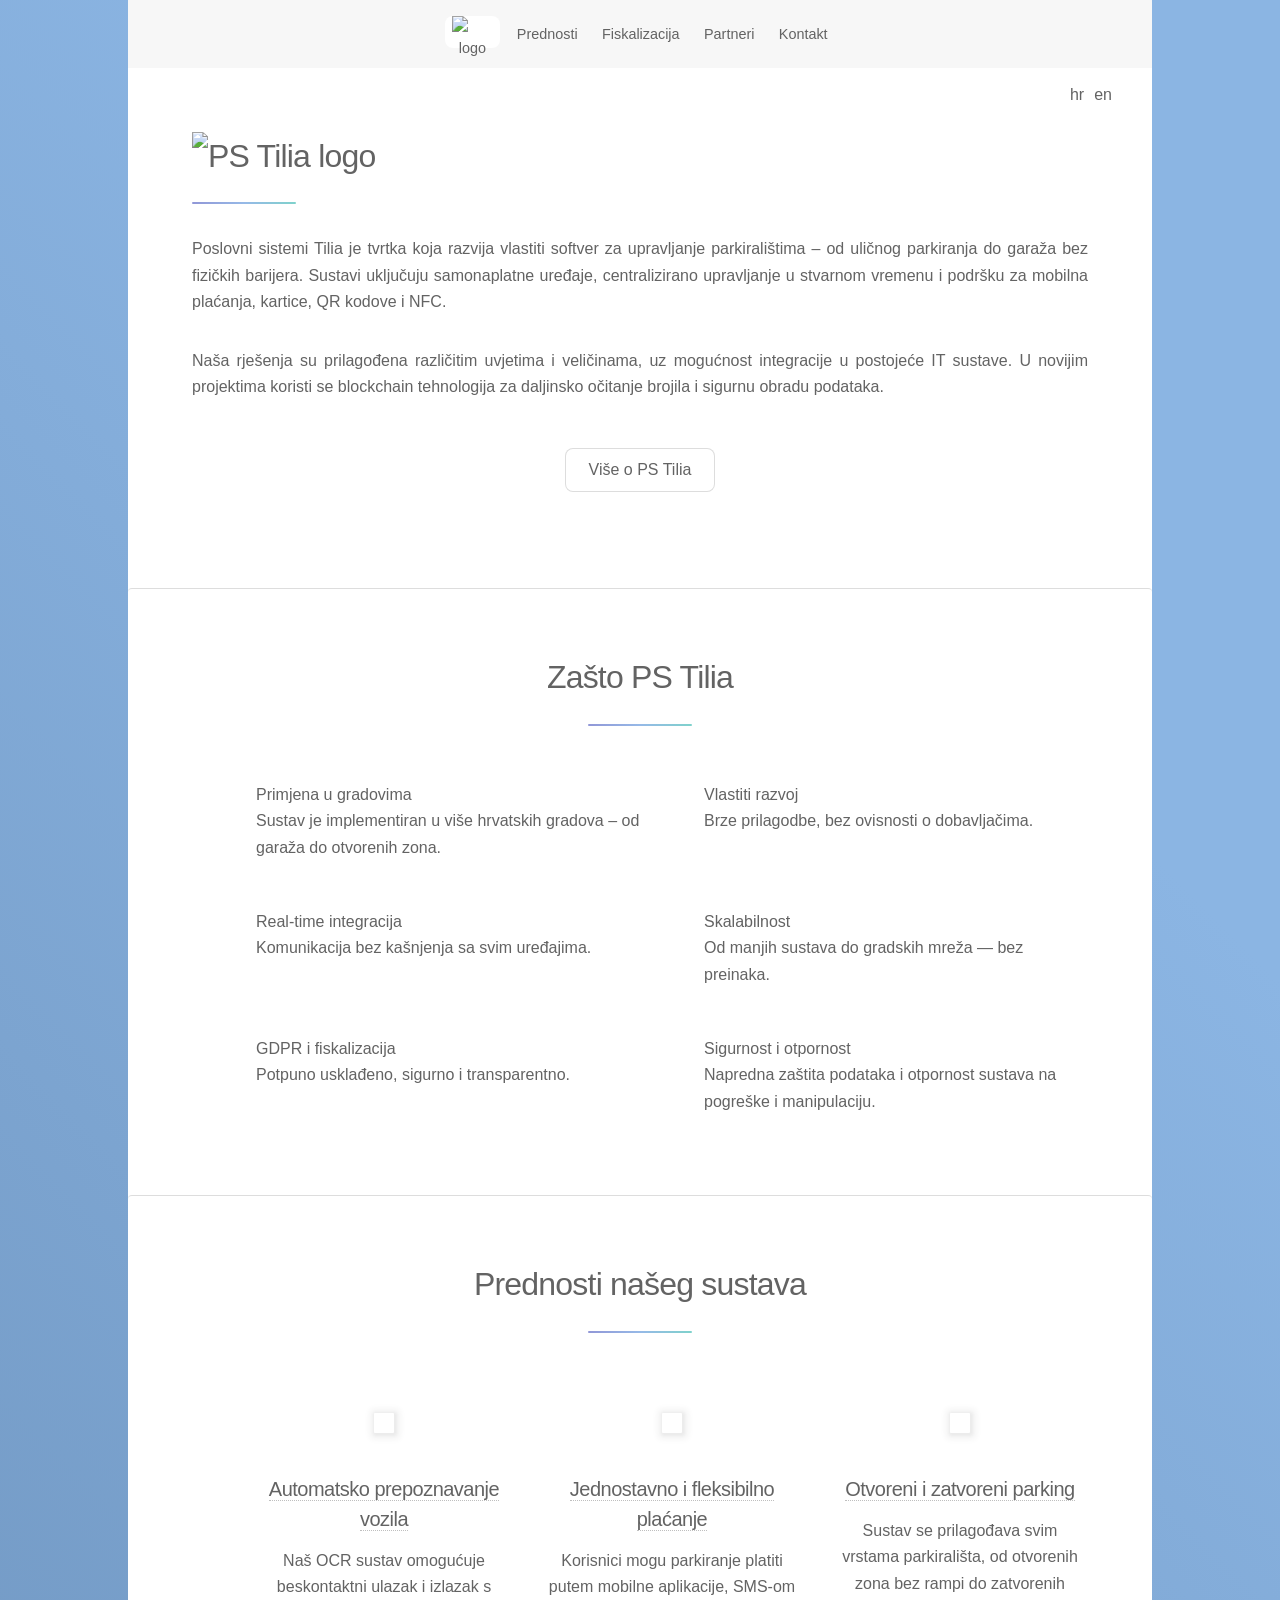
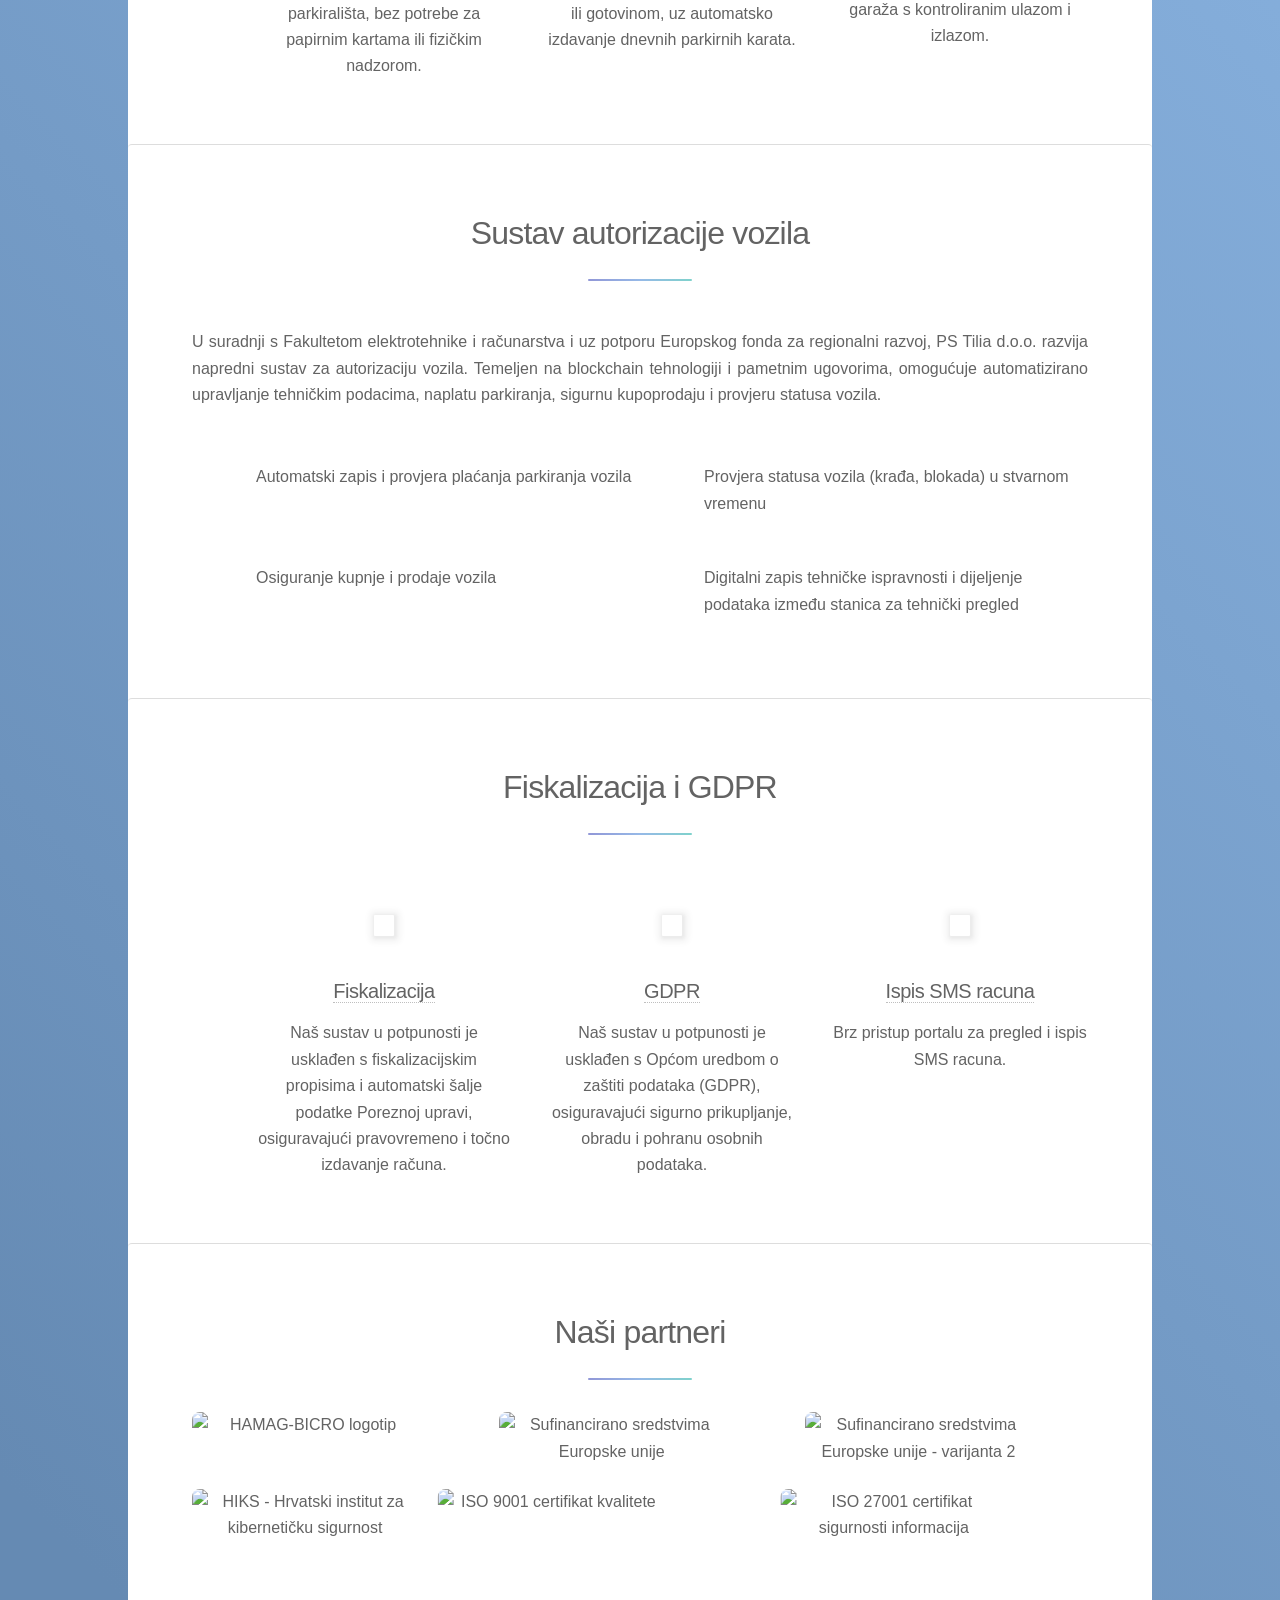
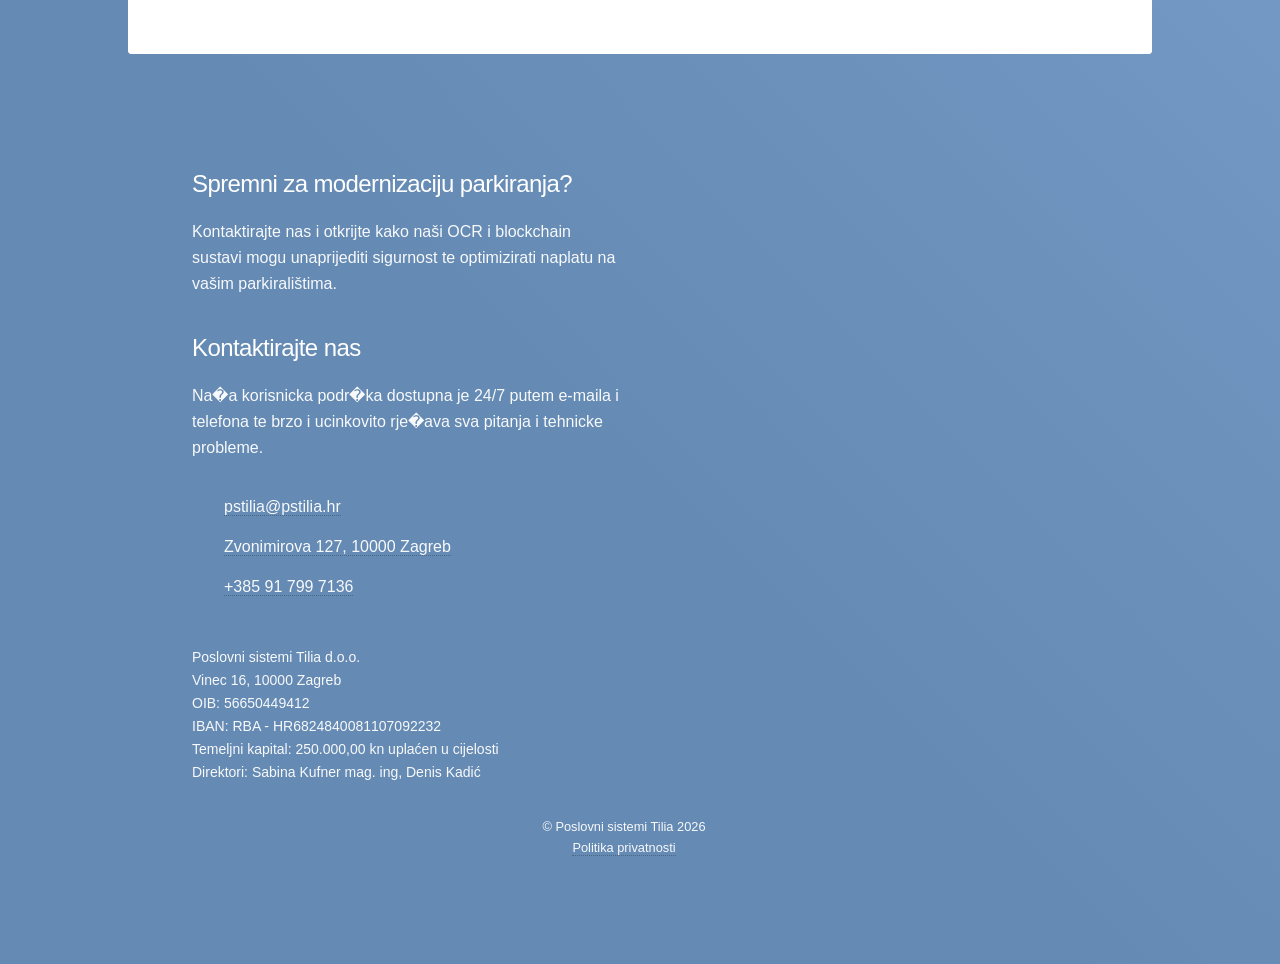
==== index.html @ 1794ab2b "ui fixes, novi iban i sms link" ====
<!DOCTYPE HTML>
<html lang="hr">

<head>
    <title>PS Tilia</title>
    <meta charset="utf-8"/>
    <meta content="width=device-width, initial-scale=1, maximum-scale=5" name="viewport"/>
    <link href="assets/css/all.min.css" rel="stylesheet"/>
    <link href="assets/css/fonts.css" rel="stylesheet"/>
    <link href="assets/css/main.css" rel="stylesheet"/>
    <noscript>
        <link href="assets/css/noscript.css" rel="stylesheet"/>
    </noscript>
    <link href="favicon-96x96.png" rel="icon" sizes="96x96" type="image/png"/>
    <link href="favicon.svg" rel="icon" type="image/svg+xml"/>
    <link href="favicon.ico" rel="shortcut icon"/>
    <link href="apple-touch-icon.png" rel="apple-touch-icon" sizes="180x180"/>
    <link href="favicon.ico" rel="icon" type="image/x-icon">
    <link href="site.webmanifest" rel="manifest"/>
    <script defer src="assets/js/i18next.min.js"></script>
    <script defer src="assets/js/script.js"></script>
    <link href="favicon-cropped.svg" rel="preload" as="image" type="image/svg+xml">
    <meta content="PS Tilia – Softver za pametno upravljanje parkiralištima" name="description">
    <meta name="keywords"
          content="PS Tilia, parkirališta, upravljanje parkiranjem, OCR, ANPR, fiskalizacija, blockchain, GDPR, pametno parkiranje, mobilna naplata, softver za parking">
</head>
<body class="is-preload">
<!-- Wrapper -->
<div id="wrapper">
    <section id="dummy">
    </section>
    <nav id="nav" class="alt">
        <ul>
            <li>
                <a class="active logo" href="#main" aria-label="Home">
                  <span >
                     <i class="fa-solid fa-home" id="homeFavicon"></i>
                    <link as="image" href="favicon-cropped.svg"
                          type="image/svg+xml" >
                   <img alt="logo" src="favicon-cropped.svg"/>
                  </span>
                </a>
            </li>
                <li><a aria-label="Prednosti" data-i18n="naviDescription1" href="#prednosti">Prednosti</a></li>
                <li><a aria-label="Fiskalizacija" data-i18n="naviDescription2" href="#fiskalizacija">Fiskalizacija</a></li>
            <!--            <li><a data-i18n="naviDescription3" href="#faQ">Podrška</a></li>-->
            <li><a aria-label="Partneri" class="hide-mobile" data-i18n="naviDescription4" href="#partneri">Partneri</a></li>
                <li><a aria-label="Kontakt" data-i18n="naviDescription5" href="#footer">Kontakt</a></li>
        </ul>
    </nav>
    <!-- Main -->
    <section class="main" id="main">
        <section id="lang-switcher">
            <a aria-label="Hrvatski" href="#" id="lang-hr">hr</a>
            <a aria-label="Engleski" href="#" id="lang-en">en</a>
        </section>
        <!-- Introduction -->
        <section class="main" id="intro">
            <div class="spotlight">
                <div class="content">
                    <header class="major">
                        <h2>
                            <img alt="PS Tilia logo" id="logoSlika" src="images/PsTiliaLogo.png"/>
                        </h2>
                    </header>
                    <p data-i18n="opisTvrtkeParagraph1" id="opisTilia">
                        Poslovni sistemi Tilia je tvrtka koja razvija vlastiti softver za upravljanje parkiralištima –
                        od uličnog parkiranja do garaža bez fizičkih barijera.
                        Sustavi uključuju samonaplatne uređaje, centralizirano upravljanje u stvarnom vremenu i podršku
                        za mobilna plaćanja, kartice, QR kodove
                        i NFC.
                    </p>
                    <p data-i18n="opisTvrtkeParagraph2" id="opisTIliaParagraph2">
                        Naša rješenja su prilagođena različitim uvjetima i veličinama, uz mogućnost integracije u
                        postojeće
                        IT sustave. U novijim projektima koristi se blockchain tehnologija za daljinsko očitanje
                        brojila i sigurnu obradu podataka.
                    </p>
                    <footer class="major">
                        <ul class="actions special">
                            <li><a class="button" data-i18n="heroCtaNasaprica" href="onama">Više o PS Tilia</a></li>
                        </ul>
                    </footer>
                </div>
            </div>
        </section>

        <section class="main special">
            <header class="major">
                <h2 data-i18n="ZastoBasPsTiliaTitle">Zašto PS Tilia</h2>
            </header>
            <ul class="feature-icons">
                <li>
                    <i class="fa-solid fa-city"></i>
                    <span>
        <b data-i18n="ZastoGradoviTitle">Primjena u gradovima</b><br>
        <small data-i18n="ZastoGradoviText">Sustav je implementiran u više hrvatskih gradova – od garaža do otvorenih zona.</small>
      </span>
                </li>
                <li>
                    <i class="fa-solid fa-screwdriver-wrench"></i>
                    <span>
        <b data-i18n="ZastoRazvojTitle">Vlastiti razvoj</b><br>
        <small data-i18n="ZastoRazvojText">Brze prilagodbe, bez ovisnosti o dobavljačima.</small>
      </span>
                </li>
                <li>
                    <i class="fa-solid fa-wifi"></i>
                    <span>
        <b data-i18n="ZastoIntegracijaTitle">Real-time integracija</b><br>
        <small data-i18n="ZastoIntegracijaText">Komunikacija bez kašnjenja sa svim uređajima.</small>
      </span>
                </li>
                <li>
                    <i class="fa-solid fa-expand-arrows-alt"></i>
                    <span>
        <b data-i18n="ZastoSkalabilnostTitle">Skalabilnost</b><br>
        <small data-i18n="ZastoSkalabilnostText">Od manjih sustava do gradskih mreža — bez preinaka.</small>
      </span>
                </li>
                <li class="clickable-link">

                    <i class="fa-solid fa-shield-halved"
                       onclick="document.getElementById('fiskalizacija').scrollIntoView({ behavior: 'smooth' });"
                       style="cursor: pointer;"></i>

                    <span>

                        <b data-i18n="ZastoGdprTitle"
                           onclick="document.getElementById('fiskalizacija').scrollIntoView({ behavior: 'smooth' });"
                           style="cursor: pointer;">GDPR i fiskalizacija</b><br>
                        <small data-i18n="ZastoGdprText">Potpuno usklađeno, sigurno i transparentno.</small>
                      </span>
                </li>
                <li>
                    <i class="fa-solid fa-lock"></i>
                    <span>
        <b data-i18n="ZastoSigurnostTitle">Sigurnost i otpornost</b><br>
        <small data-i18n="ZastoSigurnostText">Napredna zaštita podataka i otpornost sustava na pogreške i manipulaciju.</small>
      </span>
                </li>
            </ul>
        </section>


        <section class="main special" id="prednosti">
            <header class="major">
                <h2 data-i18n="PrednostiSustava">Prednosti našeg sustava</h2>
            </header>
            <ul class="features">
                <li>
                    <a class="icon fa-solid fa-car solid major style4 grid-item" aria-label="Automatsko prepoznavanje vozila"
                       href="automatsko-prepoznavanje-vozila" ></a>
                    <h3><a data-i18n="AutomatskoPrepoznavanjeVozila" href="automatsko-prepoznavanje-vozila">Automatsko
                        prepoznavanje vozila</a></h3>
                    <p data-i18n="BeskontaktniUlazakIzlazak">Naš OCR sustav omogućuje beskontaktni ulazak i izlazak s
                        parkirališta, bez potrebe za papirnim
                        kartama ili fizičkim nadzorom.</p>
                </li>
                <li>
                    <a class="icon fa-solid fa-hand-holding-dollar solid major style1 grid-item" aria-label="Jednostavno i fleksibilno placanje"
                       href="opcije-placanja"></a>
                    <h3><a data-i18n="JednostavnoIFleksibilnoPlacanjeTitle" href="opcije-placanja">Jednostavno i
                        fleksibilno plaćanje</a></h3>
                    <p data-i18n="JednostavnoIFleksibilnoPlacanjeDescription">
                        Korisnici mogu parkiranje platiti putem mobilne aplikacije, SMS-om ili gotovinom, uz automatsko
                        izdavanje dnevnih parkirnih karata.
                    </p>
                </li>
                <li>
                    <a class="icon fa-solid fa-parking solid major style3 grid-item" aria-label="Otvoreni i zatvoreni parking" href="parking-bez-rampi"></a>
                    <h3><a data-i18n="OtvoreniIZatvoreniParkingTitle" href="parking-bez-rampi">Otvoreni i zatvoreni
                        parking</a></h3>
                    <p data-i18n="OtvoreniIZatvoreniParkingDescription">Sustav se prilagođava svim vrstama parkirališta,
                        od otvorenih zona bez rampi do zatvorenih garaža s kontroliranim ulazom i izlazom.</p>
                </li>
            </ul>
        </section>

        <section class="main special" id="first">
            <header class="major">
                <h2 data-i18n="SustavautorizacijeVozila">Sustav autorizacije vozila</h2>
            </header>
            <p data-i18n="opisProjektAutorizacija" id="opisProjektAutorizacija">
                U suradnji s Fakultetom elektrotehnike i računarstva i uz potporu Europskog fonda za regionalni razvoj,
                PS Tilia d.o.o. razvija napredni sustav za autorizaciju vozila. Temeljen na blockchain tehnologiji i
                pametnim ugovorima,
                omogućuje automatizirano upravljanje tehničkim podacima, naplatu parkiranja, sigurnu kupoprodaju i
                provjeru statusa vozila.</p>
            <ul class="feature-icons">
                <li>
                    <i class="fa-solid fa-square-parking"></i>
                    <span data-i18n="AutomatskiZapisProvjeraPlacanja">
                         Automatski zapis i provjera plaćanja parkiranja vozila
                    </span>
                </li>
                <li>
                    <i class="fa-solid fa-legal"></i>
                    <span data-i18n="ProvjeraStatusaVozila">
                        Provjera statusa vozila (krađa, blokada) u stvarnom vremenu
                    </span>
                </li>
                <li>
                    <i class="fa-solid fa-handshake-angle"></i>
                    <span data-i18n="OsiguranjeKupnjeProdajeVozila">
                        Osiguranje kupnje i prodaje vozila
                    </span>
                </li>
                <li>
                    <i class="fa-solid fa-circle-nodes"></i>
                    <span data-i18n="ZapisTehnickeIspravnostiIDijeljenjePodataka">
                     Digitalni zapis tehničke ispravnosti i dijeljenje podataka između stanica za tehnički pregled
                    </span>
                </li>
            </ul>
        </section>

        <section class="main special" id="fiskalizacija">
            <header class="major">
                <h2 data-i18n="fiscalizationGDPR">Fiskalizacija i GDPR</h2>
            </header>
            <ul class="features">
                <li>
                    <a class="icon fa-solid fa-file-invoice-dollar solid major style5 grid-item" aria-label="Fiskalizacija"
                       href="fiskalizacija-parkiranja"></a>
                    <h3><a data-i18n="FiskalizacijaTitle" href="fiskalizacija-parkiranja">Fiskalizacija</a></h3>
                    <p data-i18n="FiskalizacijaDescription">Naš sustav u potpunosti je usklađen s fiskalizacijskim
                        propisima i automatski šalje podatke Poreznoj upravi, osiguravajući pravovremeno i točno
                        izdavanje računa.</p>
                </li>
                <li>
                    <a class="icon fa-solid fa-file-shield solid major style1 grid-item" aria-label="GDPR" href="GDPR"></a>
                    <h3><a data-i18n="GDPRTitle" href="GDPR">GDPR</a></h3>
                    <p data-i18n="GDPRDescription">
                        Naš sustav u potpunosti je usklađen s Općom uredbom o zaštiti podataka (GDPR), osiguravajući
                        sigurno prikupljanje, obradu i pohranu osobnih podataka.
                    </p>
                </li>
                <li>
                    <a class="icon fa-solid fa-receipt solid major style4 grid-item" aria-label="Ispis SMS racuna" href="https://parking.ipt.hr/public/smsinvoice"></a>
                    <h3><a data-i18n="SmsRacunTitle" href="https://parking.ipt.hr/public/smsinvoice">Ispis SMS racuna</a></h3>
                    <p data-i18n="SmsRacunDescription">Brz pristup portalu za pregled i ispis SMS racuna.</p>
                </li>
            </ul>
        </section>
        <section class="main special" id="partneri">
            <header class="major">
                <h2 data-i18n="NasiPartneri">Naši partneri</h2>
                 <div class="box alt">
                    <div class="row gtr-uniform">




                        <div class="col-4"><span class="image fit"><img alt="HAMAG-BICRO logotip"
                                                                        loading="lazy"
                                                                        src="images/logotipovi/HamagBicroLogo.png"/></span>
                        </div>


                        <div class="col-4"><span class="image fit"><img
                                alt="Sufinancirano sredstvima Europske unije"
                                loading="lazy"
                                src="images/logotipovi/CoFundedEU2.png"/></span>
                        </div>

                        <div class="col-4"><span class="image fit"><img
                                alt="Suﬁnancirano sredstvima Europske unije - varijanta 2"
                                loading="lazy"
                                src="images/logotipovi/CoFundedEU.png"/></span>
                        </div>

                        <div class="col-4  "><span class="image fit"><img
                                alt="HIKS - Hrvatski institut za kibernetičku sigurnost"
                                loading="lazy"
                                src="images/logotipovi/hiks.png"/></span>
                        </div>

                        <div class="col-4 offset-left"><span class="image fit"><img
                                alt="ISO 9001 certifikat kvalitete"
                                loading="lazy"
                                src="images/logotipovi/90001remade.png"/></span>
                        </div>


                        <div class="col-4  offset-left1"><span class="image fit"><img
                                alt="ISO 27001 certifikat sigurnosti informacija"
                                loading="lazy"
                                src="images/logotipovi/2701remade.png"/></span>
                        </div>
                    </div>
                </div>
            </header>
            <footer class="major">
                <ul class="actions special">
                </ul>
            </footer>
        </section>
        <footer class="major">
        </footer>
    </section>

    <!-- Footer -->
    <footer id="footer">
        <section>
            <section class="footer-cta">
                <h2 data-i18n="footerCtaTitle">Spremni za modernizaciju parkiranja?</h2>
                <p data-i18n="footerCtaText">
                    Kontaktirajte nas i otkrijte kako naši OCR i blockchain sustavi mogu unaprijediti sigurnost te
                    optimizirati naplatu na vašim parkiralištima.
                </p>
            </section>
            <h2 data-i18n="KontaktirajteNas">Kontaktirajte nas</h2>
            <p data-i18n="KorisnickaPodrskaDescription">Na�a korisnicka podr�ka dostupna je 24/7 putem e-maila i telefona te brzo i ucinkovito rje�ava sva pitanja i tehnicke probleme.</p>
            <dl class="alt">
                <dt><i class="fa-solid fa-envelope"></i></dt>
                <dd><a href="mailto:pstilia@pstilia.hr">pstilia@pstilia.hr</a></dd>
                <dt><i class="fa-solid fa-map-pin"></i></dt>
                <dd><a href="https://maps.app.goo.gl/tdBVYmCgiQyxrqq76">Zvonimirova 127, 10000 Zagreb</a></dd>
                <dt>
                <dt><i class="fa-solid fa-phone"></i></dt>
                <dd><a href="tel: +385917997136"> +385 91 799 7136</a></dd>
            </dl>
            <div class="company-info">
                <p>Poslovni sistemi Tilia d.o.o.</p>
                <p>Vinec 16, 10000 Zagreb</p>
                <p content="telephone=no"> OIB: 56650449412</p>
                <p>IBAN: RBA - HR6824840081107092232</p>
                <p>Temeljni kapital: 250.000,00 kn uplaćen u cijelosti</p>
                <p>Direktori: Sabina Kufner mag. ing, Denis Kadić </p>
            </div>
        </section>
        <p class="copyright">
            <span data-i18n="CopyrightText">© Poslovni sistemi Tilia</span>
            <script type="text/javascript">
                document.write(new Date().getFullYear());
            </script>
            <br>
            <span><a data-i18n="privacyLink" href="privatnost">Politika privatnosti</a></span>
        </p>
    </footer>
</div>
<script src="assets/js/jquery.min.js"></script>
<script src="assets/js/jquery.scrollex.min.js"></script>
<script src="assets/js/jquery.scrolly.min.js"></script>
<script src="assets/js/browser.min.js"></script>
<script src="assets/js/breakpoints.min.js"></script>
<script src="assets/js/util.js"></script>
<script src="assets/js/main.js"></script>
</body>
</html>
---- assets/css/main.css ----
html, body, div, span, applet, object,
iframe, h1, h2, h3, h4, h5, h6, p, blockquote,
pre, a, abbr, acronym, address, big, cite,
code, del, dfn, em, img, ins, kbd, q, s, samp,
small, strike, strong, sub, sup, tt, var, b,
u, i, center, dl, dt, dd, ol, ul, li, fieldset,
form, label, legend, table, caption, tbody,
tfoot, thead, tr, th, td, article, aside,
canvas, details, embed, figure, figcaption,
footer, header, hgroup, menu, nav, output, ruby,
section, summary, time, mark, audio, video {
    margin: 0;
    padding: 0;
    border: 0;
    font-size: 100%;
    font: inherit;
    vertical-align: baseline;
}


article, aside, details, figcaption, figure,
footer, header, hgroup, menu, nav, section {
    display: block;
}

body {
    line-height: 1;
}

ol, ul {
    list-style: none;
}

blockquote, q {
    quotes: none;
}

blockquote:before, blockquote:after, q:before, q:after {
    content: '';
    content: none;
}

table {
    border-collapse: collapse;
    border-spacing: 0;
}

body {
    -webkit-text-size-adjust: none;
}

mark {
    background-color: transparent;
    color: inherit;
}

input::-moz-focus-inner {
    border: 0;
    padding: 0;
}

input, select, textarea {
    -moz-appearance: none;
    -webkit-appearance: none;
    -ms-appearance: none;
    appearance: none;
}

/* Basic */

@-ms-viewport {
    width: device-width;
}

body {
    -ms-overflow-style: scrollbar;
}

@media screen and (max-width: 480px) {

    html, body {
        min-width: 320px;
    }

}

html {
    box-sizing: border-box;
}

*, *:before, *:after {
    box-sizing: inherit;
}

body {
    /*background-image: url("images/overlay.png"), -webkit-linear-gradient(45deg, #5a80c2 15%, #7fade0 85%);*/

    background-image: url("images/overlay.png"), linear-gradient(45deg,  #658AB3 20%, #8bb5e3 82%);,



}

body.is-preload *, body.is-preload *:before, body.is-preload *:after {
    -moz-animation: none !important;
    -webkit-animation: none !important;
    -ms-animation: none !important;
    animation: none !important;
    -moz-transition: none !important;
    -webkit-transition: none !important;
    -ms-transition: none !important;
    transition: none !important;
}

/* Type */

body {

    color: rgba(255, 255, 255, 0.95);
}

body, input, select, textarea {
    font-family: "Source Sans Pro", Helvetica, sans-serif;
    font-size: 17pt;
    font-weight: 300;
    line-height: 1.65;
}

@media screen and (max-width: 1680px) {

    body, input, select, textarea {
        font-size: 14pt;
    }

}

@media screen and (max-width: 1280px) {

    body, input, select, textarea {
        font-size: 12pt;
    }

}

@media screen and (max-width: 360px) {

    body, input, select, textarea {
        font-size: 11pt;
    }

}

a {
    -moz-transition: color 0.2s ease, border-bottom 0.2s ease;
    -webkit-transition: color 0.2s ease, border-bottom 0.2s ease;
    -ms-transition: color 0.2s ease, border-bottom 0.2s ease;
    transition: color 0.2s ease, border-bottom 0.2s ease;
    text-decoration: none;
    border-bottom: dotted 1px rgba(0, 0, 0, 0.25);
    color: inherit;
}

a:hover {
    border-bottom-color: transparent;
}

strong, b {
    font-weight: 400;
}

em, i {
    font-style: italic;
}

p {
    margin: 0 0 2em 0;
}

p.content {
    -moz-columns: 20em 2;
    -webkit-columns: 20em 2;
    -ms-columns: 20em 2;
    columns: 20em 2;
    -moz-column-gap: 2em;
    -webkit-column-gap: 2em;
    -ms-column-gap: 2em;
    column-gap: 2em;
    text-align: justify;
}

h1, h2, h3, h4, h5, h6 {
    font-weight: 300;
    line-height: 1.5;
    margin: 0 0 0.7em 0;
    letter-spacing: -0.025em;
}

h1 a, h2 a, h3 a, h4 a, h5 a, h6 a {
    color: inherit;
    text-decoration: none;
}

h1 {
    font-size: 2.5em;
    line-height: 1.2;
}

h2 {
    font-size: 1.5em;
}

h3 {
    font-size: 1.25em;
}

h4 {
    font-size: 1.1em;
}

h5 {
    font-size: 0.9em;
}

h6 {
    font-size: 0.7em;
}

@media screen and (max-width: 736px) {

    h1 {
        font-size: 2em;
    }

}

sub {
    font-size: 0.8em;
    position: relative;
    top: 0.5em;
}

sup {
    font-size: 0.8em;
    position: relative;
    top: -0.5em;
}

blockquote {
    border-left: solid 4px;
    font-style: italic;
    margin: 0 0 2em 0;
    padding: 0.5em 0 0.5em 2em;
}

code {
    border-radius: 8px;
    border: solid 1px;
    font-family: "Courier New", monospace;
    font-size: 0.9em;
    margin: 0 0.25em;
    padding: 0.25em 0.65em;
}

pre {
    -webkit-overflow-scrolling: touch;
    font-family: "Courier New", monospace;
    font-size: 0.9em;
    margin: 0 0 2em 0;
}

pre code {
    display: block;
    line-height: 1.75;
    padding: 1em 1.5em;
    overflow-x: auto;
}

hr {
    border: 0;
    border-bottom: solid 1px;
    margin: 2em 0;
}

hr.major {
    margin: 3em 0;
}

.align-left {
    text-align: left;
}

.align-center {
    text-align: center;
}

.align-right {
    text-align: right;
}

input, select, textarea {
    color: #ffffff;
}

a:hover {
    color: #ffffff;
}

strong, b {
    color: #ffffff;
}

h1, h2, h3, h4, h5, h6 {
    color: #ffffff;
}

blockquote {
    border-left-color: rgba(255, 255, 255, 0.35);
}

code {
    background: rgba(255, 255, 255, 0.075);
    border-color: rgba(255, 255, 255, 0.35);
}

hr {
    border-bottom-color: rgba(255, 255, 255, 0.35);
}

/* Row */

.row {
    display: flex;
    flex-wrap: wrap;
    box-sizing: border-box;
    align-items: stretch;
}

.row > * {
    box-sizing: border-box;
}

.row.gtr-uniform > * > :last-child {
    margin-bottom: 0;
}

.row.aln-left {
    justify-content: flex-start;
}

.row.aln-center {
    justify-content: center;
}

.row.aln-right {
    justify-content: flex-end;
}

.row.aln-top {
    align-items: flex-start;
}

.row.aln-middle {
    align-items: center;
}

.row.aln-bottom {
    align-items: flex-end;
}

.row > .imp {
    order: -1;
}

.row > .col-1 {
    width: 8.33333%;
}

.row > .off-1 {
    margin-left: 8.33333%;
}

.row > .col-2 {
    width: 16.66667%;
}

.row > .off-2 {
    margin-left: 16.66667%;
}

.row > .col-3 {
    width: 25%;
}

.row > .off-3 {
    margin-left: 25%;
}

.row > .col-4 {
    width: 33.33333%;
}

.row > .off-4 {
    margin-left: 33.33333%;
}

.row > .col-5 {
    width: 41.66667%;
}

.row > .off-5 {
    margin-left: 41.66667%;
}

.row > .col-6 {
    width: 50%;
}

.row > .off-6 {
    margin-left: 50%;
}

.row > .col-7 {
    width: 58.33333%;
}

.row > .off-7 {
    margin-left: 58.33333%;
}

.row > .col-8 {
    width: 66.66667%;
}

.row > .off-8 {
    margin-left: 66.66667%;
}

.row > .col-9 {
    width: 75%;
}

.row > .off-9 {
    margin-left: 75%;
}

.row > .col-10 {
    width: 83.33333%;
}

.row > .off-10 {
    margin-left: 83.33333%;
}

.row > .col-11 {
    width: 91.66667%;
}

.row > .off-11 {
    margin-left: 91.66667%;
}

.row > .col-12 {
    width: 100%;
}

.row > .off-12 {
    margin-left: 100%;
}

.row.gtr-0 {
    margin-top: 0;
    margin-left: 0em;
}

.row.gtr-0 > * {
    padding: 0 0 0 0em;
}

.row.gtr-0.gtr-uniform {
    margin-top: 0em;
}

.row.gtr-0.gtr-uniform > * {
    padding-top: 0em;
}

.row.gtr-25 {
    margin-top: 0;
    margin-left: -0.375em;
}

.row.gtr-25 > * {
    padding: 0 0 0 0.375em;
}

.row.gtr-25.gtr-uniform {
    margin-top: -0.375em;
}

.row.gtr-25.gtr-uniform > * {
    padding-top: 0.375em;
}

.row.gtr-50 {
    margin-top: 0;
    margin-left: -0.75em;
}

.row.gtr-50 > * {
    padding: 0 0 0 0.75em;
}

.row.gtr-50.gtr-uniform {
    margin-top: -0.75em;
}

.row.gtr-50.gtr-uniform > * {
    padding-top: 0.75em;
}

.row {
    margin-top: 0;
    margin-left: -1.5em;
}

.row > * {
    padding: 0 0 0 1.5em;
}

.row.gtr-uniform {
    margin-top: -1.5em;
}

.row.gtr-uniform > * {
    padding-top: 1.5em;
}

.row.gtr-150 {
    margin-top: 0;
    margin-left: -2.25em;
}

.row.gtr-150 > * {
    padding: 0 0 0 2.25em;
}

.row.gtr-150.gtr-uniform {
    margin-top: -2.25em;
}

.row.gtr-150.gtr-uniform > * {
    padding-top: 2.25em;
}

.row.gtr-200 {
    margin-top: 0;
    margin-left: -3em;
}

.row.gtr-200 > * {
    padding: 0 0 0 3em;
}

.row.gtr-200.gtr-uniform {
    margin-top: -3em;
}

.row.gtr-200.gtr-uniform > * {
    padding-top: 3em;
}

@media screen and (max-width: 1680px) {

    .row {
        display: flex;
        flex-wrap: wrap;
        box-sizing: border-box;
        align-items: stretch;
    }

    .row > * {
        box-sizing: border-box;
    }

    .row.gtr-uniform > * > :last-child {
        margin-bottom: 0;
    }

    .row.aln-left {
        justify-content: flex-start;
    }

    .row.aln-center {
        justify-content: center;
    }

    .row.aln-right {
        justify-content: flex-end;
    }

    .row.aln-top {
        align-items: flex-start;
    }

    .row.aln-middle {
        align-items: center;
    }

    .row.aln-bottom {
        align-items: flex-end;
    }

    .row > .imp-xlarge {
        order: -1;
    }

    .row > .col-1-xlarge {
        width: 8.33333%;
    }

    .row > .off-1-xlarge {
        margin-left: 8.33333%;
    }

    .row > .col-2-xlarge {
        width: 16.66667%;
    }

    .row > .off-2-xlarge {
        margin-left: 16.66667%;
    }

    .row > .col-3-xlarge {
        width: 25%;
    }

    .row > .off-3-xlarge {
        margin-left: 25%;
    }

    .row > .col-4-xlarge {
        width: 33.33333%;
    }

    .row > .off-4-xlarge {
        margin-left: 33.33333%;
    }

    .row > .col-5-xlarge {
        width: 41.66667%;
    }

    .row > .off-5-xlarge {
        margin-left: 41.66667%;
    }

    .row > .col-6-xlarge {
        width: 50%;
    }

    .row > .off-6-xlarge {
        margin-left: 50%;
    }

    .row > .col-7-xlarge {
        width: 58.33333%;
    }

    .row > .off-7-xlarge {
        margin-left: 58.33333%;
    }

    .row > .col-8-xlarge {
        width: 66.66667%;
    }

    .row > .off-8-xlarge {
        margin-left: 66.66667%;
    }

    .row > .col-9-xlarge {
        width: 75%;
    }

    .row > .off-9-xlarge {
        margin-left: 75%;
    }

    .row > .col-10-xlarge {
        width: 83.33333%;
    }

    .row > .off-10-xlarge {
        margin-left: 83.33333%;
    }

    .row > .col-11-xlarge {
        width: 91.66667%;
    }

    .row > .off-11-xlarge {
        margin-left: 91.66667%;
    }

    .row > .col-12-xlarge {
        width: 100%;
    }

    .row > .off-12-xlarge {
        margin-left: 100%;
    }

    .row.gtr-0 {
        margin-top: 0;
        margin-left: 0em;
    }

    .row.gtr-0 > * {
        padding: 0 0 0 0em;
    }

    .row.gtr-0.gtr-uniform {
        margin-top: 0em;
    }

    .row.gtr-0.gtr-uniform > * {
        padding-top: 0em;
    }

    .row.gtr-25 {
        margin-top: 0;
        margin-left: -0.375em;
    }

    .row.gtr-25 > * {
        padding: 0 0 0 0.375em;
    }

    .row.gtr-25.gtr-uniform {
        margin-top: -0.375em;
    }

    .row.gtr-25.gtr-uniform > * {
        padding-top: 0.375em;
    }

    .row.gtr-50 {
        margin-top: 0;
        margin-left: -0.75em;
    }

    .row.gtr-50 > * {
        padding: 0 0 0 0.75em;
    }

    .row.gtr-50.gtr-uniform {
        margin-top: -0.75em;
    }

    .row.gtr-50.gtr-uniform > * {
        padding-top: 0.75em;
    }

    .row {
        margin-top: 0;
        margin-left: -1.5em;
    }

    .row > * {
        padding: 0 0 0 1.5em;
    }

    .row.gtr-uniform {
        margin-top: -1.5em;
    }

    .row.gtr-uniform > * {
        padding-top: 1.5em;
    }

    .row.gtr-150 {
        margin-top: 0;
        margin-left: -2.25em;
    }

    .row.gtr-150 > * {
        padding: 0 0 0 2.25em;
    }

    .row.gtr-150.gtr-uniform {
        margin-top: -2.25em;
    }

    .row.gtr-150.gtr-uniform > * {
        padding-top: 2.25em;
    }

    .row.gtr-200 {
        margin-top: 0;
        margin-left: -3em;
    }

    .row.gtr-200 > * {
        padding: 0 0 0 3em;
    }

    .row.gtr-200.gtr-uniform {
        margin-top: -3em;
    }

    .row.gtr-200.gtr-uniform > * {
        padding-top: 3em;
    }

}

@media screen and (max-width: 1280px) {

    .row {
        display: flex;
        flex-wrap: wrap;
        box-sizing: border-box;
        align-items: stretch;
    }

    .row > * {
        box-sizing: border-box;
    }

    .row.gtr-uniform > * > :last-child {
        margin-bottom: 0;
    }

    .row.aln-left {
        justify-content: flex-start;
    }

    .row.aln-center {
        justify-content: center;
    }

    .row.aln-right {
        justify-content: flex-end;
    }

    .row.aln-top {
        align-items: flex-start;
    }

    .row.aln-middle {
        align-items: center;
    }

    .row.aln-bottom {
        align-items: flex-end;
    }

    .row > .imp-large {
        order: -1;
    }

    .row > .col-1-large {
        width: 8.33333%;
    }

    .row > .off-1-large {
        margin-left: 8.33333%;
    }

    .row > .col-2-large {
        width: 16.66667%;
    }

    .row > .off-2-large {
        margin-left: 16.66667%;
    }

    .row > .col-3-large {
        width: 25%;
    }

    .row > .off-3-large {
        margin-left: 25%;
    }

    .row > .col-4-large {
        width: 33.33333%;
    }

    .row > .off-4-large {
        margin-left: 33.33333%;
    }

    .row > .col-5-large {
        width: 41.66667%;
    }

    .row > .off-5-large {
        margin-left: 41.66667%;
    }

    .row > .col-6-large {
        width: 50%;
    }

    .row > .off-6-large {
        margin-left: 50%;
    }

    .row > .col-7-large {
        width: 58.33333%;
    }

    .row > .off-7-large {
        margin-left: 58.33333%;
    }

    .row > .col-8-large {
        width: 66.66667%;
    }

    .row > .off-8-large {
        margin-left: 66.66667%;
    }

    .row > .col-9-large {
        width: 75%;
    }

    .row > .off-9-large {
        margin-left: 75%;
    }

    .row > .col-10-large {
        width: 83.33333%;
    }

    .row > .off-10-large {
        margin-left: 83.33333%;
    }

    .row > .col-11-large {
        width: 91.66667%;
    }

    .row > .off-11-large {
        margin-left: 91.66667%;
    }

    .row > .col-12-large {
        width: 100%;
    }

    .row > .off-12-large {
        margin-left: 100%;
    }

    .row.gtr-0 {
        margin-top: 0;
        margin-left: 0em;
    }

    .row.gtr-0 > * {
        padding: 0 0 0 0em;
    }

    .row.gtr-0.gtr-uniform {
        margin-top: 0em;
    }

    .row.gtr-0.gtr-uniform > * {
        padding-top: 0em;
    }

    .row.gtr-25 {
        margin-top: 0;
        margin-left: -0.375em;
    }

    .row.gtr-25 > * {
        padding: 0 0 0 0.375em;
    }

    .row.gtr-25.gtr-uniform {
        margin-top: -0.375em;
    }

    .row.gtr-25.gtr-uniform > * {
        padding-top: 0.375em;
    }

    .row.gtr-50 {
        margin-top: 0;
        margin-left: -0.75em;
    }

    .row.gtr-50 > * {
        padding: 0 0 0 0.75em;
    }

    .row.gtr-50.gtr-uniform {
        margin-top: -0.75em;
    }

    .row.gtr-50.gtr-uniform > * {
        padding-top: 0.75em;
    }

    .row {
        margin-top: 0;
        margin-left: -1.5em;
    }

    .row > * {
        padding: 0 0 0 1.5em;
    }

    .row.gtr-uniform {
        margin-top: -1.5em;
    }

    .row.gtr-uniform > * {
        padding-top: 1.5em;
    }

    .row.gtr-150 {
        margin-top: 0;
        margin-left: -2.25em;
    }

    .row.gtr-150 > * {
        padding: 0 0 0 2.25em;
    }

    .row.gtr-150.gtr-uniform {
        margin-top: -2.25em;
    }

    .row.gtr-150.gtr-uniform > * {
        padding-top: 2.25em;
    }

    .row.gtr-200 {
        margin-top: 0;
        margin-left: -3em;
    }

    .row.gtr-200 > * {
        padding: 0 0 0 3em;
    }

    .row.gtr-200.gtr-uniform {
        margin-top: -3em;
    }

    .row.gtr-200.gtr-uniform > * {
        padding-top: 3em;
    }

}

@media screen and (max-width: 980px) {

    .row {
        display: flex;
        flex-wrap: wrap;
        box-sizing: border-box;
        align-items: stretch;
    }

    .row > * {
        box-sizing: border-box;
    }

    .row.gtr-uniform > * > :last-child {
        margin-bottom: 0;
    }

    .row.aln-left {
        justify-content: flex-start;
    }

    .row.aln-center {
        justify-content: center;
    }

    .row.aln-right {
        justify-content: flex-end;
    }

    .row.aln-top {
        align-items: flex-start;
    }

    .row.aln-middle {
        align-items: center;
    }

    .row.aln-bottom {
        align-items: flex-end;
    }

    .row > .imp-medium {
        order: -1;
    }

    .row > .col-1-medium {
        width: 8.33333%;
    }

    .row > .off-1-medium {
        margin-left: 8.33333%;
    }

    .row > .col-2-medium {
        width: 16.66667%;
    }

    .row > .off-2-medium {
        margin-left: 16.66667%;
    }

    .row > .col-3-medium {
        width: 25%;
    }

    .row > .off-3-medium {
        margin-left: 25%;
    }

    .row > .col-4-medium {
        width: 33.33333%;
    }

    .row > .off-4-medium {
        margin-left: 33.33333%;
    }

    .row > .col-5-medium {
        width: 41.66667%;
    }

    .row > .off-5-medium {
        margin-left: 41.66667%;
    }

    .row > .col-6-medium {
        width: 50%;
    }

    .row > .off-6-medium {
        margin-left: 50%;
    }

    .row > .col-7-medium {
        width: 58.33333%;
    }

    .row > .off-7-medium {
        margin-left: 58.33333%;
    }

    .row > .col-8-medium {
        width: 66.66667%;
    }

    .row > .off-8-medium {
        margin-left: 66.66667%;
    }

    .row > .col-9-medium {
        width: 75%;
    }

    .row > .off-9-medium {
        margin-left: 75%;
    }

    .row > .col-10-medium {
        width: 83.33333%;
    }

    .row > .off-10-medium {
        margin-left: 83.33333%;
    }

    .row > .col-11-medium {
        width: 91.66667%;
    }

    .row > .off-11-medium {
        margin-left: 91.66667%;
    }

    .row > .col-12-medium {
        width: 100%;
    }

    .row > .off-12-medium {
        margin-left: 100%;
    }

    .row.gtr-0 {
        margin-top: 0;
        margin-left: 0em;
    }

    .row.gtr-0 > * {
        padding: 0 0 0 0em;
    }

    .row.gtr-0.gtr-uniform {
        margin-top: 0em;
    }

    .row.gtr-0.gtr-uniform > * {
        padding-top: 0em;
    }

    .row.gtr-25 {
        margin-top: 0;
        margin-left: -0.375em;
    }

    .row.gtr-25 > * {
        padding: 0 0 0 0.375em;
    }

    .row.gtr-25.gtr-uniform {
        margin-top: -0.375em;
    }

    .row.gtr-25.gtr-uniform > * {
        padding-top: 0.375em;
    }

    .row.gtr-50 {
        margin-top: 0;
        margin-left: -0.75em;
    }

    .row.gtr-50 > * {
        padding: 0 0 0 0.75em;
    }

    .row.gtr-50.gtr-uniform {
        margin-top: -0.75em;
    }

    .row.gtr-50.gtr-uniform > * {
        padding-top: 0.75em;
    }

    .row {
        margin-top: 0;
        margin-left: -1.5em;
    }

    .row > * {
        padding: 0 0 0 1.5em;
    }

    .row.gtr-uniform {
        margin-top: -1.5em;
    }

    .row.gtr-uniform > * {
        padding-top: 1.5em;
    }

    .row.gtr-150 {
        margin-top: 0;
        margin-left: -2.25em;
    }

    .row.gtr-150 > * {
        padding: 0 0 0 2.25em;
    }

    .row.gtr-150.gtr-uniform {
        margin-top: -2.25em;
    }

    .row.gtr-150.gtr-uniform > * {
        padding-top: 2.25em;
    }

    .row.gtr-200 {
        margin-top: 0;
        margin-left: -3em;
    }

    .row.gtr-200 > * {
        padding: 0 0 0 3em;
    }

    .row.gtr-200.gtr-uniform {
        margin-top: -3em;
    }

    .row.gtr-200.gtr-uniform > * {
        padding-top: 3em;
    }

}

@media screen and (max-width: 736px) {

    .row {
        display: flex;
        flex-wrap: wrap;
        box-sizing: border-box;
        align-items: stretch;
    }

    .row > * {
        box-sizing: border-box;
    }

    .row.gtr-uniform > * > :last-child {
        margin-bottom: 0;
    }

    .row.aln-left {
        justify-content: flex-start;
    }

    .row.aln-center {
        justify-content: center;
    }

    .row.aln-right {
        justify-content: flex-end;
    }

    .row.aln-top {
        align-items: flex-start;
    }

    .row.aln-middle {
        align-items: center;
    }

    .row.aln-bottom {
        align-items: flex-end;
    }

    .row > .imp-small {
        order: -1;
    }

    .row > .col-1-small {
        width: 8.33333%;
    }

    .row > .off-1-small {
        margin-left: 8.33333%;
    }

    .row > .col-2-small {
        width: 16.66667%;
    }

    .row > .off-2-small {
        margin-left: 16.66667%;
    }

    .row > .col-3-small {
        width: 25%;
    }

    .row > .off-3-small {
        margin-left: 25%;
    }

    .row > .col-4-small {
        width: 33.33333%;
    }

    .row > .off-4-small {
        margin-left: 33.33333%;
    }

    .row > .col-5-small {
        width: 41.66667%;
    }

    .row > .off-5-small {
        margin-left: 41.66667%;
    }

    .row > .col-6-small {
        width: 50%;
    }

    .row > .off-6-small {
        margin-left: 50%;
    }

    .row > .col-7-small {
        width: 58.33333%;
    }

    .row > .off-7-small {
        margin-left: 58.33333%;
    }

    .row > .col-8-small {
        width: 66.66667%;
    }

    .row > .off-8-small {
        margin-left: 66.66667%;
    }

    .row > .col-9-small {
        width: 75%;
    }

    .row > .off-9-small {
        margin-left: 75%;
    }

    .row > .col-10-small {
        width: 83.33333%;
    }

    .row > .off-10-small {
        margin-left: 83.33333%;
    }

    .row > .col-11-small {
        width: 91.66667%;
    }

    .row > .off-11-small {
        margin-left: 91.66667%;
    }

    .row > .col-12-small {
        width: 100%;
    }

    .row > .off-12-small {
        margin-left: 100%;
    }

    .row.gtr-0 {
        margin-top: 0;
        margin-left: 0em;
    }

    .row.gtr-0 > * {
        padding: 0 0 0 0em;
    }

    .row.gtr-0.gtr-uniform {
        margin-top: 0em;
    }

    .row.gtr-0.gtr-uniform > * {
        padding-top: 0em;
    }

    .row.gtr-25 {
        margin-top: 0;
        margin-left: -0.25em;
    }

    .row.gtr-25 > * {
        padding: 0 0 0 0.25em;
    }

    .row.gtr-25.gtr-uniform {
        margin-top: -0.25em;
    }

    .row.gtr-25.gtr-uniform > * {
        padding-top: 0.25em;
    }

    .row.gtr-50 {
        margin-top: 0;
        margin-left: -0.5em;
    }

    .row.gtr-50 > * {
        padding: 0 0 0 0.5em;
    }

    .row.gtr-50.gtr-uniform {
        margin-top: -0.5em;
    }

    .row.gtr-50.gtr-uniform > * {
        padding-top: 0.5em;
    }

    .row {
        margin-top: 0;
        margin-left: -1em;
    }

    .row > * {
        padding: 0 0 0 1em;
    }

    .row.gtr-uniform {
        margin-top: -1em;
    }

    .row.gtr-uniform > * {
        padding-top: 1em;
    }

    .row.gtr-150 {
        margin-top: 0;
        margin-left: -1.5em;
    }

    .row.gtr-150 > * {
        padding: 0 0 0 1.5em;
    }

    .row.gtr-150.gtr-uniform {
        margin-top: -1.5em;
    }

    .row.gtr-150.gtr-uniform > * {
        padding-top: 1.5em;
    }

    .row.gtr-200 {
        margin-top: 0;
        margin-left: -2em;
    }

    .row.gtr-200 > * {
        padding: 0 0 0 2em;
    }

    .row.gtr-200.gtr-uniform {
        margin-top: -2em;
    }

    .row.gtr-200.gtr-uniform > * {
        padding-top: 2em;
    }

}

@media screen and (max-width: 480px) {

    .row {
        display: flex;
        flex-wrap: wrap;
        box-sizing: border-box;
        align-items: stretch;
    }

    .row > * {
        box-sizing: border-box;
    }

    .row.gtr-uniform > * > :last-child {
        margin-bottom: 0;
    }

    .row.aln-left {
        justify-content: flex-start;
    }

    .row.aln-center {
        justify-content: center;
    }

    .row.aln-right {
        justify-content: flex-end;
    }

    .row.aln-top {
        align-items: flex-start;
    }

    .row.aln-middle {
        align-items: center;
    }

    .row.aln-bottom {
        align-items: flex-end;
    }

    .row > .imp-xsmall {
        order: -1;
    }

    .row > .col-1-xsmall {
        width: 8.33333%;
    }

    .row > .off-1-xsmall {
        margin-left: 8.33333%;
    }

    .row > .col-2-xsmall {
        width: 16.66667%;
    }

    .row > .off-2-xsmall {
        margin-left: 16.66667%;
    }

    .row > .col-3-xsmall {
        width: 25%;
    }

    .row > .off-3-xsmall {
        margin-left: 25%;
    }

    .row > .col-4-xsmall {
        width: 33.33333%;
    }

    .row > .off-4-xsmall {
        margin-left: 33.33333%;
    }

    .row > .col-5-xsmall {
        width: 41.66667%;
    }

    .row > .off-5-xsmall {
        margin-left: 41.66667%;
    }

    .row > .col-6-xsmall {
        width: 50%;
    }

    .row > .off-6-xsmall {
        margin-left: 50%;
    }

    .row > .col-7-xsmall {
        width: 58.33333%;
    }

    .row > .off-7-xsmall {
        margin-left: 58.33333%;
    }

    .row > .col-8-xsmall {
        width: 66.66667%;
    }

    .row > .off-8-xsmall {
        margin-left: 66.66667%;
    }

    .row > .col-9-xsmall {
        width: 75%;
    }

    .row > .off-9-xsmall {
        margin-left: 75%;
    }

    .row > .col-10-xsmall {
        width: 83.33333%;
    }

    .row > .off-10-xsmall {
        margin-left: 83.33333%;
    }

    .row > .col-11-xsmall {
        width: 91.66667%;
    }

    .row > .off-11-xsmall {
        margin-left: 91.66667%;
    }

    .row > .col-12-xsmall {
        width: 100%;
    }

    .row > .off-12-xsmall {
        margin-left: 100%;
    }

    .row.gtr-0 {
        margin-top: 0;
        margin-left: 0em;
    }

    .row.gtr-0 > * {
        padding: 0 0 0 0em;
    }

    .row.gtr-0.gtr-uniform {
        margin-top: 0em;
    }

    .row.gtr-0.gtr-uniform > * {
        padding-top: 0em;
    }

    .row.gtr-25 {
        margin-top: 0;
        margin-left: -0.3125em;
    }

    .row.gtr-25 > * {
        padding: 0 0 0 0.3125em;
    }

    .row.gtr-25.gtr-uniform {
        margin-top: -0.3125em;
    }

    .row.gtr-25.gtr-uniform > * {
        padding-top: 0.3125em;
    }

    .row.gtr-50 {
        margin-top: 0;
        margin-left: -0.625em;
    }

    .row.gtr-50 > * {
        padding: 0 0 0 0.625em;
    }

    .row.gtr-50.gtr-uniform {
        margin-top: -0.625em;
    }

    .row.gtr-50.gtr-uniform > * {
        padding-top: 0.625em;
    }

    .row {
        margin-top: 0;
        margin-left: -1.25em;
    }

    .row > * {
        padding: 0 0 0 1.25em;
    }

    .row.gtr-uniform {
        margin-top: -1.25em;
    }

    .row.gtr-uniform > * {
        padding-top: 1.25em;
    }

    .row.gtr-150 {
        margin-top: 0;
        margin-left: -1.875em;
    }

    .row.gtr-150 > * {
        padding: 0 0 0 1.875em;
    }

    .row.gtr-150.gtr-uniform {
        margin-top: -1.875em;
    }

    .row.gtr-150.gtr-uniform > * {
        padding-top: 1.875em;
    }

    .row.gtr-200 {
        margin-top: 0;
        margin-left: -2.5em;
    }

    .row.gtr-200 > * {
        padding: 0 0 0 2.5em;
    }

    .row.gtr-200.gtr-uniform {
        margin-top: -2.5em;
    }

    .row.gtr-200.gtr-uniform > * {
        padding-top: 2.5em;
    }

}

/* Box */

.box {
    border-radius: 8px;
    border: solid;
    margin-bottom: 2em;
    padding: 1.5em;
}

.box > :last-child,
.box > :last-child > :last-child,
.box > :last-child > :last-child > :last-child {
    margin-bottom: 0;
}

.box.alt {
    border: 0;
    border-radius: 0;
    padding: 0;
}

.box {
    border-color: rgba(255, 255, 255, 0.35);
}

/* Button */

input[type="submit"],
input[type="reset"],
input[type="button"],
button,
.button {
    -moz-appearance: none;
    -webkit-appearance: none;
    -ms-appearance: none;
    appearance: none;
    -moz-transition: background-color 0.2s ease-in-out, color 0.2s ease-in-out;
    -webkit-transition: background-color 0.2s ease-in-out, color 0.2s ease-in-out;
    -ms-transition: background-color 0.2s ease-in-out, color 0.2s ease-in-out;
    transition: background-color 0.2s ease-in-out, color 0.2s ease-in-out;
    border-radius: 8px;
    border: 0;
    cursor: pointer;
    display: inline-block;
    font-weight: 300;
    height: 2.75em;
    line-height: 2.75em;
    min-width: 9.25em;
    padding: 0 1.5em;
    text-align: center;
    text-decoration: none;
    white-space: nowrap;
}

input[type="submit"].icon,
input[type="reset"].icon,
input[type="button"].icon,
button.icon,
.button.icon {
    padding-left: 1.35em;
}

input[type="submit"].icon:before,
input[type="reset"].icon:before,
input[type="button"].icon:before,
button.icon:before,
.button.icon:before {
    margin-right: 0.5em;
}

input[type="submit"].fit,
input[type="reset"].fit,
input[type="button"].fit,
button.fit,
.button.fit {
    width: 100%;
}

input[type="submit"].small,
input[type="reset"].small,
input[type="button"].small,
button.small,
.button.small {
    font-size: 0.8em;
}

input[type="submit"].large,
input[type="reset"].large,
input[type="button"].large,
button.large,
.button.large {
    font-size: 1.35em;
}

input[type="submit"].disabled, input[type="submit"]:disabled,
input[type="reset"].disabled,
input[type="reset"]:disabled,
input[type="button"].disabled,
input[type="button"]:disabled,
button.disabled,
button:disabled,
.button.disabled,
.button:disabled {
    pointer-events: none;
    opacity: 0.25;
}

@media screen and (max-width: 736px) {

    input[type="submit"],
    input[type="reset"],
    input[type="button"],
    button,
    .button {
        min-width: 0;
    }

}

input[type="submit"],
input[type="reset"],
input[type="button"],
button,
.button {
    background-color: transparent;
    box-shadow: inset 0 0 0 1px rgba(255, 255, 255, 0.35);
    color: #ffffff !important;
}

input[type="submit"]:hover,
input[type="reset"]:hover,
input[type="button"]:hover,
button:hover,
.button:hover {
    background-color: rgba(255, 255, 255, 0.075);
}

input[type="submit"]:active,
input[type="reset"]:active,
input[type="button"]:active,
button:active,
.button:active {
    background-color: rgba(255, 255, 255, 0.2);
}

input[type="submit"].icon:before,
input[type="reset"].icon:before,
input[type="button"].icon:before,
button.icon:before,
.button.icon:before {
    color: rgba(255, 255, 255, 0.5);
}

input[type="submit"].primary,
input[type="reset"].primary,
input[type="button"].primary,
button.primary,
.button.primary {
    background-color: #8cc9f0;
    color: #ffffff !important;
    box-shadow: none;
}

input[type="submit"].primary:hover,
input[type="reset"].primary:hover,
input[type="button"].primary:hover,
button.primary:hover,
.button.primary:hover {
    background-color: #9acff2;
}

input[type="submit"].primary:active,
input[type="reset"].primary:active,
input[type="button"].primary:active,
button.primary:active,
.button.primary:active {
    background-color: #7ec3ee;
}

input[type="submit"].primary.icon:before,
input[type="reset"].primary.icon:before,
input[type="button"].primary.icon:before,
button.primary.icon:before,
.button.primary.icon:before {
    color: #ffffff !important;
}

/* Form */

form {
    margin: 0 0 2em 0;
}

label {
    display: block;
    font-size: 0.9em;
    font-weight: 400;
    margin: 0 0 1em 0;
}

input[type="text"],
input[type="password"],
input[type="email"],
select,
textarea {
    -moz-appearance: none;
    -webkit-appearance: none;
    -ms-appearance: none;
    appearance: none;
    border-radius: 8px;
    border: solid 1px;
    color: inherit;
    display: block;
    outline: 0;
    padding: 0 1em;
    text-decoration: none;
    width: 100%;
}

input[type="text"]:invalid,
input[type="password"]:invalid,
input[type="email"]:invalid,
select:invalid,
textarea:invalid {
    box-shadow: none;
}

select {
    background-size: 1.25rem;
    background-repeat: no-repeat;
    background-position: calc(100% - 1rem) center;
    height: 2.75em;
    padding-right: 2.75em;
    text-overflow: ellipsis;
}

select:focus::-ms-value {
    background-color: transparent;
}

select::-ms-expand {
    display: none;
}

input[type="text"],
input[type="password"],
input[type="email"],
select {
    height: 2.75em;
}

textarea {
    padding: 0.75em 1em;
}

input[type="checkbox"],
input[type="radio"] {
    -moz-appearance: none;
    -webkit-appearance: none;
    -ms-appearance: none;
    appearance: none;
    display: block;
    float: left;
    margin-right: -2em;
    opacity: 0;
    width: 1em;
    z-index: -1;
}

input[type="checkbox"] + label,
input[type="radio"] + label {
    text-decoration: none;
    cursor: pointer;
    display: inline-block;
    font-size: 1em;
    font-weight: 300;
    padding-left: 2.4em;
    padding-right: 0.75em;
    position: relative;
}

input[type="checkbox"] + label:before,
input[type="radio"] + label:before {
    -moz-osx-font-smoothing: grayscale;
    -webkit-font-smoothing: antialiased;
    display: inline-block;
    font-style: normal;
    font-variant: normal;
    text-rendering: auto;
    line-height: 1;
    text-transform: none !important;
    font-family: 'Font Awesome 5 Free';
    font-weight: 900;
}

input[type="checkbox"] + label:before,
input[type="radio"] + label:before {
    border-radius: 8px;
    border: solid 1px;
    content: '';
    display: inline-block;
    font-size: 0.8em;
    height: 2.0625em;
    left: 0;
    line-height: 2.0625em;
    position: absolute;
    text-align: center;
    top: 0;
    width: 2.0625em;
}

input[type="checkbox"]:checked + label:before,
input[type="radio"]:checked + label:before {
    content: '\f00c';
}

input[type="checkbox"] + label:before {
    border-radius: 8px;
}

input[type="radio"] + label:before {
    border-radius: 100%;
}

::-webkit-input-placeholder {
    opacity: 1.0;
}

:-moz-placeholder {
    opacity: 1.0;
}

::-moz-placeholder {
    opacity: 1.0;
}

:-ms-input-placeholder {
    opacity: 1.0;
}

label {
    color: #ffffff;
}

input[type="text"],
input[type="password"],
input[type="email"],
select,
textarea {
    background-color: rgba(255, 255, 255, 0.075);
    border-color: rgba(255, 255, 255, 0.35);
}

input[type="text"]:focus,
input[type="password"]:focus,
input[type="email"]:focus,
select:focus,
textarea:focus {
    border-color: #8cc9f0;
    box-shadow: 0 0 0 1px #8cc9f0;
}

select {
    background-image: url("data:image/svg+xml;charset=utf8,%3Csvg xmlns='http://www.w3.org/2000/svg' width='40' height='40' preserveAspectRatio='none' viewBox='0 0 40 40'%3E%3Cpath d='M9.4,12.3l10.4,10.4l10.4-10.4c0.2-0.2,0.5-0.4,0.9-0.4c0.3,0,0.6,0.1,0.9,0.4l3.3,3.3c0.2,0.2,0.4,0.5,0.4,0.9 c0,0.4-0.1,0.6-0.4,0.9L20.7,31.9c-0.2,0.2-0.5,0.4-0.9,0.4c-0.3,0-0.6-0.1-0.9-0.4L4.3,17.3c-0.2-0.2-0.4-0.5-0.4-0.9 c0-0.4,0.1-0.6,0.4-0.9l3.3-3.3c0.2-0.2,0.5-0.4,0.9-0.4S9.1,12.1,9.4,12.3z' fill='rgba(255, 255, 255, 0.35)' /%3E%3C/svg%3E");
}

select option {
    color: #ffffff;
    background: #935d8c;
}

input[type="checkbox"] + label,
input[type="radio"] + label {
    color: rgba(255, 255, 255, 0.65);
}

input[type="checkbox"] + label:before,
input[type="radio"] + label:before {
    background: rgba(255, 255, 255, 0.075);
    border-color: rgba(255, 255, 255, 0.35);
}

input[type="checkbox"]:checked + label:before,
input[type="radio"]:checked + label:before {
    background-color: #ffffff;
    border-color: #ffffff;
    color: #935d8c;
}

input[type="checkbox"]:focus + label:before,
input[type="radio"]:focus + label:before {
    border-color: #8cc9f0;
    box-shadow: 0 0 0 1px #8cc9f0;
}

::-webkit-input-placeholder {
    color: rgba(255, 255, 255, 0.5) !important;
}

:-moz-placeholder {
    color: rgba(255, 255, 255, 0.5) !important;
}

::-moz-placeholder {
    color: rgba(255, 255, 255, 0.5) !important;
}

:-ms-input-placeholder {
    color: rgba(255, 255, 255, 0.5) !important;
}

.formerize-placeholder {
    color: rgba(255, 255, 255, 0.5) !important;
}

/* Icon */

.icon {
    text-decoration: none;
    -moz-transition: background-color 0.2s ease-in-out, color 0.2s ease-in-out;
    -webkit-transition: background-color 0.2s ease-in-out, color 0.2s ease-in-out;
    -ms-transition: background-color 0.2s ease-in-out, color 0.2s ease-in-out;
    transition: background-color 0.2s ease-in-out, color 0.2s ease-in-out;
    border-bottom: none;
    position: relative;
}

.icon:before {
    -moz-osx-font-smoothing: grayscale;
    -webkit-font-smoothing: antialiased;
    display: inline-block;
    font-style: normal;
    font-variant: normal;
    text-rendering: auto;
    line-height: 1;
    text-transform: none !important;
    font-family: 'Font Awesome 5 Free';
    font-weight: 400;
}

.icon > .label {
    display: none;
}

.icon:before {
    line-height: solid;
}

.icon.solid:before {
    font-weight: 900;
}

.icon.brands:before {
    font-family: 'Font Awesome 5 Brands';
}


.icon.major {
    border:  none;
    display: inline-block;
    border-radius: 5%;
    padding: 0.65em;
    margin: 0 0 2em 0;
    cursor: default;
}

.icon.major:before {
    display: inline-block;
    font-size: 6.25rem;
    width: 2.25em;
    height: 2.25em;
    line-height: 2.2em;
    border-radius: 5%;
    border:none;
    text-align: center;
}

.icon.alt {
    display: inline-block;
    border:none;
    border-radius: 5%;
}

.icon.alt:before {
    display: block;
    font-size: 1.25em;
    width: 2em;
    height: 2em;
    text-align: center;
    line-height: 2em;
}

.icon.style1 {
    color: #9197d7;
}

.icon.style2 {
    color: #9bacde;
}

.icon.style3 {
    color: #96b9e7;
}

.icon.style4 {
    color: #89c4e4;
}

.icon.style5 {
    color: #7fd2cc;
}

.icon.style6 {
    color: #4A90E2;
}
@media screen and (max-width: 1680px) {

    .icon.major:before {
        font-size: 5.5rem;
    }

}

@media screen and (max-width: 1280px) {

    .icon.major:before {
        font-size: 4.75rem;
    }

}

@media screen and (max-width: 736px) {

    .icon.major {
        margin: 0 0 1.5em 0;
        padding: 0.35em;
    }

    .icon.major:before {
        font-size: 3.5rem;
    }

}

.icon.major {
    border-color: rgba(255, 255, 255, 0.35);
}

.icon.major:before {
    border-color: rgba(255, 255, 255, 0.35);
}

.icon.alt {
    border-color: rgba(255, 255, 255, 0.35);
    color: #ffffff;
}

.icon.alt:hover {
    background-color: rgba(255, 255, 255, 0.075);
}

.icon.alt:active {
    background-color: rgba(255, 255, 255, 0.2);
}

/* Image */

.image {
    border-radius: 8px;
    border: 0;
    display: inline-block;
    position: relative;
}

.image img {
    border-radius: 8px;
    display: block;
}

.image.left, .image.right {
    max-width: 40%;
}

.image.left img, .image.right img {
    width: 100%;
}

.image.left {
    float: left;
    margin: 0 1.5em 1em 0;
    top: 0.25em;
}

.image.right {
    float: right;
    margin: 0 0 1em 1.5em;
    top: 0.25em;
}
.image.fit {
    display: block;
    margin: 0 0 2em 0;
    width: 100%;
    justify-items: center;
}

.image.fit img {
    width: 80%;
}
@media screen and (max-width: 736px) {

    .image.fit img {
        width: 98%;
    }


}


.image.main {
    display: block;
    margin: 0 0 3em 0;
    width: 100%;
}

.image.main img {
    width: 100%;
}

/* List */

ol {
    list-style: decimal;
    margin: 0 0 2em 0;
    padding-left: 1.25em;
}

ol li {
    padding-left: 0.25em;
}

ul {
    list-style: disc;
    margin: 0 0 2em 0;
    padding-left: 1em;
}

ul li {
    padding-left: 0.5em;
}

ul.alt {
    list-style: none;
    padding-left: 0;
}

ul.alt li {
    border-top: solid 1px;
    padding: 0.5em 0;
}

ul.alt li:first-child {
    border-top: 0;
    padding-top: 0;
}

dl {
    margin: 0 0 2em 0;
}

dl dt {
    display: block;
    font-weight: 400;
    margin: 0 0 1em 0;
}

dl dd {
    margin-left: 2em;
}

dl.alt dt {
    display: block;
    width: 2em;
    margin: 0;
    clear: left;
    float: left;
}

dl.alt dd {
    margin: 0 0 0.85em 2em;
}

dl.alt:after {
    content: '';
    display: block;
    clear: both;
}

ul.alt li {
    border-top-color: rgba(255, 255, 255, 0.35);
}

dl dt {
    color: #ffffff;
}

/* Actions */

ul.actions {
    display: -moz-flex;
    display: -webkit-flex;
    display: -ms-flex;
    display: flex;
    cursor: default;
    list-style: none;
    margin-left: -1em;
    padding-left: 0;
}

ul.actions li {
    padding: 0 0 0 1em;
    vertical-align: middle;
}

ul.actions.special {
    -moz-justify-content: center;
    -webkit-justify-content: center;
    -ms-justify-content: center;
    justify-content: center;
    width: 100%;
    margin-left: 0;
}

ul.actions.special li:first-child {
    padding-left: 0;
}

ul.actions.stacked {
    -moz-flex-direction: column;
    -webkit-flex-direction: column;
    -ms-flex-direction: column;
    flex-direction: column;
    margin-left: 0;
}

ul.actions.stacked li {
    padding: 1.3em 0 0 0;
}

ul.actions.stacked li:first-child {
    padding-top: 0;
}

ul.actions.fit {
    width: calc(100% + 1em);
}

ul.actions.fit li {
    -moz-flex-grow: 1;
    -webkit-flex-grow: 1;
    -ms-flex-grow: 1;
    flex-grow: 1;
    -moz-flex-shrink: 1;
    -webkit-flex-shrink: 1;
    -ms-flex-shrink: 1;
    flex-shrink: 1;
    width: 100%;
}

ul.actions.fit li > * {
    width: 100%;
}

ul.actions.fit.stacked {
    width: 100%;
}

@media screen and (max-width: 480px) {

    ul.actions:not(.fixed) {
        -moz-flex-direction: column;
        -webkit-flex-direction: column;
        -ms-flex-direction: column;
        flex-direction: column;
        margin-left: 0;
        width: 100% !important;
    }

    ul.actions:not(.fixed) li {
        -moz-flex-grow: 1;
        -webkit-flex-grow: 1;
        -ms-flex-grow: 1;
        flex-grow: 1;
        -moz-flex-shrink: 1;
        -webkit-flex-shrink: 1;
        -ms-flex-shrink: 1;
        flex-shrink: 1;
        padding: 1em 0 0 0;
        text-align: center;
        width: 100%;
    }

    ul.actions:not(.fixed) li > * {
        width: 100%;
    }

    ul.actions:not(.fixed) li:first-child {
        padding-top: 0;
    }

    ul.actions:not(.fixed) li input[type="submit"],
    ul.actions:not(.fixed) li input[type="reset"],
    ul.actions:not(.fixed) li input[type="button"],
    ul.actions:not(.fixed) li button,
    ul.actions:not(.fixed) li .button {
        width: 100%;
    }

    ul.actions:not(.fixed) li input[type="submit"].icon:before,
    ul.actions:not(.fixed) li input[type="reset"].icon:before,
    ul.actions:not(.fixed) li input[type="button"].icon:before,
    ul.actions:not(.fixed) li button.icon:before,
    ul.actions:not(.fixed) li .button.icon:before {
        margin-left: -0.5rem;
    }

}

/* Icons */

ul.icons {
    cursor: default;
    list-style: none;
    padding-left: 0;
}

ul.icons li {
    display: inline-block;
    padding: 0 0.65em 0 0;
}

ul.icons li:last-child {
    padding-right: 0 !important;
}

/* Section/Article */

section.special, article.special {
    text-align: center;
}

header.major {
    margin-bottom: 3em;
}

header.major h2 {
    font-size: 2em;
}

header.major h2:after {
    display: block;
    content: '';
    width: 3.25em;
    height: 2px;
    margin: 0.7em 0 1em 0;
    border-radius: 2px;
}

section.special header.major h2:after, article.special header.major h2:after {
    margin-left: auto;
    margin-right: auto;
}

header.major p {
    font-size: 1.25em;
    letter-spacing: -0.025em;
}

header.major.special {
    text-align: center;
}

header.major.special h2:after {
    margin-left: auto;
    margin-right: auto;
}

footer.major {
    margin-top: 3em;
}

@media screen and (max-width: 736px) {

    header.major {
        margin-bottom: 0;
    }

    header.major h2 {
        font-size: 1.5em;
    }

    header.major p {
        font-size: 1em;
        letter-spacing: 0;
    }

    header.major p br {
        display: none;
    }

    footer.major {
        margin-top: 0;
    }

}

header.major h2:after {
    background-color: rgba(255, 255, 255, 0.35);
}

/* Table */

.table-wrapper {
    -webkit-overflow-scrolling: touch;
    overflow-x: auto;
}

table {
    margin: 0 0 2em 0;
    width: 100%;
}

table tbody tr {
    border: solid 1px;
    border-left: 0;
    border-right: 0;
}

table td {
    padding: 0.75em 0.75em;
}

table th {
    font-size: 0.9em;
    font-weight: 400;
    padding: 0 0.75em 0.75em 0.75em;
    text-align: left;
}

table thead {
    border-bottom: solid 2px;
}

table tfoot {
    border-top: solid 2px;
}

table.alt {
    border-collapse: separate;
}

table.alt tbody tr td {
    border: solid 1px;
    border-left-width: 0;
    border-top-width: 0;
}

table.alt tbody tr td:first-child {
    border-left-width: 1px;
}

table.alt tbody tr:first-child td {
    border-top-width: 1px;
}

table.alt thead {
    border-bottom: 0;
}

table.alt tfoot {
    border-top: 0;
}

table tbody tr {
    border-color: rgba(255, 255, 255, 0.35);
}

table tbody tr:nth-child(2n + 1) {
    background-color: rgba(255, 255, 255, 0.075);
}

table th {
    color: #ffffff;
}

table thead {
    border-bottom-color: rgba(255, 255, 255, 0.35);
}

table tfoot {
    border-top-color: rgba(255, 255, 255, 0.35);
}

table.alt tbody tr td {
    border-color: rgba(255, 255, 255, 0.35);
}

/* Features */

.features {
    display: -moz-flex;
    display: -webkit-flex;
    display: -ms-flex;
    display: flex;
    -moz-flex-wrap: wrap;
    -webkit-flex-wrap: wrap;
    -ms-flex-wrap: wrap;
    flex-wrap: wrap;
    -moz-justify-content: center;
    -webkit-justify-content: center;
    -ms-justify-content: center;
    justify-content: center;
    width: calc(100% + 2em);
    margin: 0 0 3em -2em;
    padding: 0;
    list-style: none;
}

.features li {
    width: calc(33.33333% - 2em);
    margin-left: 2em;
    margin-top: 3em;
    padding: 0;
}

.features li:nth-child(1), .features li:nth-child(2), .features li:nth-child(3) {
    margin-top: 0;
}

.features li > :last-child {
    margin-bottom: 0;
}

@media screen and (max-width: 980px) {

    .features li {
        width: calc(50% - 2em);
    }

    .features li:nth-child(3) {
        margin-top: 3em;
    }

}

@media screen and (max-width: 736px) {

    .features {
        width: 100%;
        margin: 0 0 2em 0;
    }

    .features li {
        width: 100%;
        margin-left: 0;
        margin-top: 2em;
    }

    .features li:nth-child(2), .features li:nth-child(3) {
        margin-top: 2em;
    }

}

/* Statistics */

.statistics {
    display: -moz-flex;
    display: -webkit-flex;
    display: -ms-flex;
    display: flex;
    width: 100%;
    margin: 0 0 3em 0;
    padding: 0;
    list-style: none;
    cursor: default;
}

.statistics li {
    -moz-flex: 1;
    -webkit-flex: 1;
    -ms-flex: 1;
    flex: 1;
    padding: 1.5em;
    color: #ffffff;
    text-align: center;
}

.statistics li.style1 {
    background-color: #efa8b0;
}

.statistics li.style2 {
    background-color: #c79cc8;
}

.statistics li.style3 {
    background-color: #a89cc8;
}

.statistics li.style4 {
    background-color: #9bb2e1;
}

.statistics li.style5 {
    background-color: #8cc9f0;
}

.statistics li strong, .statistics li b {
    display: block;
    font-size: 2em;
    line-height: 1.1;
    color: inherit !important;
    font-weight: 300;
    letter-spacing: -0.025em;
}

.statistics li:first-child {
    border-top-left-radius: 8px;
    border-bottom-left-radius: 8px;
}

.statistics li:last-child {
    border-top-right-radius: 8px;
    border-bottom-right-radius: 8px;
}

.statistics li .icon {
    display: inline-block;
}

.statistics li .icon:before {
    font-size: 2.75rem;
    line-height: 1.3;
}

@media screen and (max-width: 980px) {

    .statistics li strong, .statistics li b {
        font-size: 1.5em;
    }

}

@media screen and (max-width: 736px) {

    .statistics {
        display: block;
        width: 20em;
        max-width: 100%;
        margin: 0 auto 2em auto;
    }

    .statistics li:first-child {
        border-bottom-left-radius: 0;
        border-top-right-radius: 8px;
    }

    .statistics li:last-child {
        border-top-right-radius: 0;
        border-bottom-left-radius: 8px;
    }

    .statistics li .icon:before {
        font-size: 3.75rem;
    }

    .statistics li strong, .statistics li b {
        font-size: 2.5em;
    }

}

/* Spotlight */

.spotlight {
    display: -moz-flex;
    display: -webkit-flex;
    display: -ms-flex;
    display: flex;
    -moz-align-items: center;
    -webkit-align-items: center;
    -ms-align-items: center;
    align-items: center;
    margin: 0 0 2em 0;
}

.spotlight .content {
    -moz-flex: 1;
    -webkit-flex: 1;
    -ms-flex: 1;
    flex: 1;
}

.spotlight .content > :last-child {
    margin-bottom: 0;
}

.spotlight .content header.major {
    margin: 0 0 2em 0;
}

.spotlight .image {
    display: inline-block;
    margin-left: 4em;
    padding: 0.65em;
    border-radius: 100%;
    border: solid 1px;
}

.spotlight .image img {
    display: block;
    border-radius: 100%;
    width: 16em;
}

@media screen and (max-width: 980px) {

    .spotlight {
        -moz-flex-direction: column-reverse;
        -webkit-flex-direction: column-reverse;
        -ms-flex-direction: column-reverse;
        flex-direction: column-reverse;
        text-align: center;
    }

    .spotlight .content {
        -moz-flex: 0 1 auto;
        -webkit-flex: 0 1 auto;
        -ms-flex: 0 1 auto;
        flex: 0 1 auto;
        width: 100%;
    }

    .spotlight .content header.major h2:after {
        margin-left: auto;
        margin-right: auto;
    }

    .spotlight .content .actions {
        -moz-justify-content: center;
        -webkit-justify-content: center;
        -ms-justify-content: center;
        justify-content: center;
        width: calc(100% + 1em);
    }

    .spotlight .image {
        -moz-flex: 0 1 auto;
        -webkit-flex: 0 1 auto;
        -ms-flex: 0 1 auto;
        flex: 0 1 auto;
        margin-left: 0;
        margin-bottom: 2em;
    }

}

@media screen and (max-width: 736px) {

    .spotlight .image {
        padding: 0.35em;
    }

    .spotlight .image img {
        width: 12em;
    }

}

.spotlight .image {
    border-color: rgba(255, 255, 255, 0.35);
}

/* Header */

#header {
    padding: 5em 5em 1em 5em;
    text-align: center;
}

#header h1 {
    margin: 0 0 0.25em 0;
}

#header p {
    font-size: 1.25em;
    letter-spacing: -0.025em;
}

#header.alt {
    padding: 7em 5em 4em 5em;
}

#header.alt h1 {
    font-size: 3.25em;
}

#header.alt > * {
    -moz-transition: opacity 3s ease;
    -webkit-transition: opacity 3s ease;
    -ms-transition: opacity 3s ease;
    transition: opacity 3s ease;
    -moz-transition-delay: 0.5s;
    -webkit-transition-delay: 0.5s;
    -ms-transition-delay: 0.5s;
    transition-delay: 0.5s;
    opacity: 1;
}

#header.alt .logo {
    -moz-transition: opacity 1.25s ease, -moz-transform 0.5s ease;
    -webkit-transition: opacity 1.25s ease, -webkit-transform 0.5s ease;
    -ms-transition: opacity 1.25s ease, -ms-transform 0.5s ease;
    transition: opacity 1.25s ease, transform 0.5s ease;
    -moz-transition-delay: 0s;
    -webkit-transition-delay: 0s;
    -ms-transition-delay: 0s;
    transition-delay: 0s;
    display: block;
    margin: 0 0 1.5em 0;
}

#header.alt .logo img {
    display: block;
    margin: 0 auto;
    max-width: 75%;
}

@media screen and (max-width: 1280px) {

    #header {
        padding: 4em 4em 0.1em 4em;
    }

    #header.alt {
        padding: 6em 4em 3em 4em;
    }

}

@media screen and (max-width: 980px) {

    #header {
        padding: 4em 3em 0.1em 3em;
    }

    #header.alt {
        padding: 5em 3em 2em 3em;
    }

}

@media screen and (max-width: 736px) {

    #header {
        padding: 3em 2em 0.1em 2em;
    }

    #header p {
        font-size: 1em;
        letter-spacing: 0;
    }

    #header p br {
        display: none;
    }

    #header.alt {
        padding: 4em 2em 1em 2em;
    }

    #header.alt h1 {
        font-size: 2.5em;
    }

}

@media screen and (max-width: 480px) {

    #header {
        padding: 3em 1.5em 0.1em 1.5em;
    }

    #header.alt {
        padding: 4em 1.5em 1em 1.5em;
    }

}

@media screen and (max-width: 360px) {

    #header {
        padding: 2.5em 1em 0.1em 1em;
    }

    #header.alt {
        padding: 3.5em 1em 0.5em 1em;
    }

}

body.is-preload #header.alt > * {
    opacity: 0;
}

body.is-preload #header.alt .logo {
    -moz-transform: scale(0.8) rotate(-30deg);
    -webkit-transform: scale(0.8) rotate(-30deg);
    -ms-transform: scale(0.8) rotate(-30deg);
    transform: scale(0.8) rotate(-30deg);
}

/* Nav */

#nav {
    -moz-transition: background-color 0.2s ease, border-top-left-radius 0.2s ease, border-top-right-radius 0.2s ease, padding 0.2s ease;
    -webkit-transition: background-color 0.2s ease, border-top-left-radius 0.2s ease, border-top-right-radius 0.2s ease, padding 0.2s ease;
    -ms-transition: background-color 0.2s ease, border-top-left-radius 0.2s ease, border-top-right-radius 0.2s ease, padding 0.2s ease;
    transition: background-color 0.2s ease, border-top-left-radius 0.2s ease, border-top-right-radius 0.2s ease, padding 0.2s ease;
    background-color: #ffffff;
    color: #636363;
    position: absolute;
    width: 64em;
    max-width: calc(100% - 4em);
    padding: 1em;
    background-color: #f7f7f7;
    border-top-left-radius: 0.25em;
    border-top-right-radius: 0.25em;
    cursor: default;
    text-align: center;
}

#nav input, #nav select, #nav textarea {
    color: #636363;
}

#nav a:hover {
    color: #636363;
}


#nav strong, #nav b {
    color: #636363;
}

#nav h1, #nav h2, #nav h3, #nav h4, #nav h5, #nav h6 {
    color: #636363;
}

#nav blockquote {
    border-left-color: #dddddd;
}

#nav code {
    background: rgba(222, 222, 222, 0.25);
    border-color: #dddddd;
}

#nav hr {
    border-bottom-color: #dddddd;
}

#nav + #main {
    padding-top: 4.25em;
}

#nav ul {
    margin: 0;
    padding: 0;
    list-style: none;
}

#nav ul li {
    -moz-transition: margin 0.2s ease;
    -webkit-transition: margin 0.2s ease;
    -ms-transition: margin 0.2s ease;
    transition: margin 0.2s ease;
    display: inline-block;
    margin: 0 0.35em;
    padding: 0;
    vertical-align: middle;
}

#nav ul li a {
    -moz-transition: font-size 0.2s ease;
    -webkit-transition: font-size 0.2s ease;
    -ms-transition: font-size 0.2s ease;
    transition: font-size 0.2s ease;
    display: inline-block;
    height: 2.25em;
    line-height: 2.25em;
    padding: 0 0.5em;
    border: 0;
    border-radius: 8px;
    box-shadow: inset 0 0 0 1px transparent;
}

#nav ul li a:hover {
    background-color: rgba(222, 222, 222, 0.25);
}

#nav ul li a.active {
    box-shadow: none;
    background-color: #ffffff;
}

#nav.alt {
    position: fixed;
    top: 0;
    padding: 1em;
    background-color: rgba(247, 247, 247, 0.98);
    border-top-left-radius: 0;
    border-top-right-radius: 0;
    z-index: 10000;
}

#nav.alt ul li {
    margin: 0 0.175em;
}

#nav.alt ul li a {
    font-size: 0.9em;
}

@media screen and (max-width: 736px) {

    #nav a {
        padding: 0 0;
        height: inherit;
        line-height: inherit;
        border-radius: 0;
    }
}


/* Main */

#main {
    color: #636363;
    border-radius: 0.25em;
    background-color: #ffffff;
}
#main > section {
    background-color: #ffffff;
}

#main input, #main select, #main textarea {
    color: #636363;
}

#main a:hover {
    color: #636363;
}

#main strong, #main b {
    color: #636363;
}

#main h1, #main h2, #main h3, #main h4, #main h5, #main h6 {
    color: #636363;
}

#main blockquote {
    border-left-color: #dddddd;
}

#main code {
    background: rgba(222, 222, 222, 0.25);
    border-color: #dddddd;
}

#main hr {
    border-bottom-color: #dddddd;
}

#main .box {
    border-color: #dddddd;
}

#main input[type="submit"],
#main input[type="reset"],
#main input[type="button"],
#main button,
#main .button {
    background-color: transparent;
    box-shadow: inset 0 0 0 1px #dddddd;
    color: #636363 !important;
}

#main input[type="submit"]:hover,
#main input[type="reset"]:hover,
#main input[type="button"]:hover,
#main button:hover,
#main .button:hover {
    background-color: rgba(222, 222, 222, 0.25);
}

#main input[type="submit"]:active,
#main input[type="reset"]:active,
#main input[type="button"]:active,
#main button:active,
#main .button:active {
    background-color: rgba(222, 222, 222, 0.5);
}

#main input[type="submit"].icon:before,
#main input[type="reset"].icon:before,
#main input[type="button"].icon:before,
#main button.icon:before,
#main .button.icon:before {
    color: rgba(99, 99, 99, 0.25);
}

#main input[type="submit"].primary,
#main input[type="reset"].primary,
#main input[type="button"].primary,
#main button.primary,
#main .button.primary {
    background-color: #8cc9f0;
    color: #ffffff !important;
    box-shadow: none;
}

#main input[type="submit"].primary:hover,
#main input[type="reset"].primary:hover,
#main input[type="button"].primary:hover,
#main button.primary:hover,
#main .button.primary:hover {
    background-color: #9acff2;
}

#main input[type="submit"].primary:active,
#main input[type="reset"].primary:active,
#main input[type="button"].primary:active,
#main button.primary:active,
#main .button.primary:active {
    background-color: #7ec3ee;
}

#main input[type="submit"].primary.icon:before,
#main input[type="reset"].primary.icon:before,
#main input[type="button"].primary.icon:before,
#main button.primary.icon:before,
#main .button.primary.icon:before {
    color: #ffffff !important;
}

#main label {
    color: #636363;
}

#main input[type="text"],
#main input[type="password"],
#main input[type="email"],
#main select,
#main textarea {
    background-color: rgba(222, 222, 222, 0.25);
    border-color: #dddddd;
}

#main input[type="text"]:focus,
#main input[type="password"]:focus,
#main input[type="email"]:focus,
#main select:focus,
#main textarea:focus {
    border-color: #8cc9f0;
    box-shadow: 0 0 0 1px #8cc9f0;
}

#main select {
    background-image: url("data:image/svg+xml;charset=utf8,%3Csvg xmlns='http://www.w3.org/2000/svg' width='40' height='40' preserveAspectRatio='none' viewBox='0 0 40 40'%3E%3Cpath d='M9.4,12.3l10.4,10.4l10.4-10.4c0.2-0.2,0.5-0.4,0.9-0.4c0.3,0,0.6,0.1,0.9,0.4l3.3,3.3c0.2,0.2,0.4,0.5,0.4,0.9 c0,0.4-0.1,0.6-0.4,0.9L20.7,31.9c-0.2,0.2-0.5,0.4-0.9,0.4c-0.3,0-0.6-0.1-0.9-0.4L4.3,17.3c-0.2-0.2-0.4-0.5-0.4-0.9 c0-0.4,0.1-0.6,0.4-0.9l3.3-3.3c0.2-0.2,0.5-0.4,0.9-0.4S9.1,12.1,9.4,12.3z' fill='%23dddddd' /%3E%3C/svg%3E");
}

#main select option {
    color: #636363;
    background: #ffffff;
}

#main input[type="checkbox"] + label,
#main input[type="radio"] + label {
    color: #636363;
}

#main input[type="checkbox"] + label:before,
#main input[type="radio"] + label:before {
    background: rgba(222, 222, 222, 0.25);
    border-color: #dddddd;
}

#main input[type="checkbox"]:checked + label:before,
#main input[type="radio"]:checked + label:before {
    background-color: #636363;
    border-color: #636363;
    color: #ffffff;
}

#main input[type="checkbox"]:focus + label:before,
#main input[type="radio"]:focus + label:before {
    border-color: #8cc9f0;
    box-shadow: 0 0 0 1px #8cc9f0;
}

#main ::-webkit-input-placeholder {
    color: rgba(99, 99, 99, 0.25) !important;
}

#main :-moz-placeholder {
    color: rgba(99, 99, 99, 0.25) !important;
}

#main ::-moz-placeholder {
    color: rgba(99, 99, 99, 0.25) !important;
}

#main :-ms-input-placeholder {
    color: rgba(99, 99, 99, 0.25) !important;
}

#main .formerize-placeholder {
    color: rgba(99, 99, 99, 0.25) !important;
}

#main .icon.major {
    border-color: #dddddd;
}

#main .icon.major:before {
    border-color: #dddddd;
}

#main .icon.alt {
    border-color: #dddddd;
    color: #636363;
}

#main .icon.alt:hover {
    background-color: rgba(222, 222, 222, 0.25);
}

#main .icon.alt:active {
    background-color: rgba(222, 222, 222, 0.5);
}

#main ul.alt li {
    border-top-color: #dddddd;
}

#main dl dt {
    color: #636363;
}

#main header.major h2:after {
    background-color: #dddddd;
    background-image: -moz-linear-gradient(90deg, #9197d7, #96b9e7, #7fd2cc);
    background-image: -webkit-linear-gradient(90deg, #9197d7, #96b9e7, #7fd2cc);
    background-image: -ms-linear-gradient(90deg, #9197d7, #96b9e7, #7fd2cc);
    background-image: linear-gradient(90deg, #9197d7, #96b9e7, #7fd2cc);
}

#main table tbody tr {
    border-color: #dddddd;
}

#main table tbody tr:nth-child(2n + 1) {
    background-color: rgba(222, 222, 222, 0.25);
}

#main table th {
    color: #636363;
}

#main table thead {
    border-bottom-color: #dddddd;
}

#main table tfoot {
    border-top-color: #dddddd;
}

#main table.alt tbody tr td {
    border-color: #dddddd;
}

#main .spotlight .image {
    border-color: #dddddd;
}

#main > .main {
    padding: 5em 5em 3em 5em;
    border-top: solid 1px #dddddd;
   /* Keep the section background white */
   /* margin-top: 5em;*/
}

#main > .main:first-child {
    border-top: 0;
}

#main > .main > .image.main:first-child {
    margin: -5em 0 5em -5em;
    width: calc(100% + 10em);
    border-top-right-radius: 0.25em;
    border-top-left-radius: 0.25em;
    border-bottom-right-radius: 0;
    border-bottom-left-radius: 0;
}

#main > .main > .image.main:first-child img {
    border-top-right-radius: 0.25em;
    border-top-left-radius: 0.25em;
    border-bottom-right-radius: 0;
    border-bottom-left-radius: 0;
}

@media screen and (max-width: 1280px) {

    #main > .main {
        padding: 4em 4em 2em 4em;
    }

    #main > .main > .image.main:first-child {
        margin: -4em 0 4em -4em;
        width: calc(100% + 8em);
    }

}

@media screen and (max-width: 980px) {

    #main > .main {
        padding: 4em 3em 2em 3em;
    }

    #main > .main > .image.main:first-child {
        margin: -4em 0 4em -3em;
        width: calc(100% + 6em);
    }

}

@media screen and (max-width: 736px) {

    #main > .main {
        padding: 3em 2em 1em 2em;
    }

    #main > .main > .image.main:first-child {
        margin: -3em 0 2em -2em;
        width: calc(100% + 4em);
    }

}

@media screen and (max-width: 480px) {

    #main > .main {
        padding: 3em 1.5em 1em 1.5em;
    }

    #main > .main > .image.main:first-child {
        margin: -3em 0 1.5em -1.5em;
        width: calc(100% + 3em);
    }

}

@media screen and (max-width: 360px) {

    #main {
        border-radius: 0;
    }

    #main > .main {
        padding: 2.5em 1em 0.5em 1em;
    }

    #main > .main > .image.main:first-child {
        margin: -2.5em 0 1.5em -1em;
        width: calc(100% + 2em);
        border-radius: 0;
    }

    #main > .main > .image.main:first-child img {
        border-radius: 0;
    }

}

/* Footer */

#footer {
    display: -moz-flex;
    display: -webkit-flex;
    display: -ms-flex;
    display: flex;
    -moz-flex-wrap: wrap;
    -webkit-flex-wrap: wrap;
    -ms-flex-wrap: wrap;
    flex-wrap: wrap;
    padding: 5em 5em 3em 5em;
    width: calc(100% + 2em);
    margin: 0 0 3em -2em;
}

#footer > * {
    width: calc(50% - 2em);
    margin-left: 2em;
}

#footer .copyright {
    width: 100%;
    margin: 2.5em 0 2em 0;
    font-size: 0.8em;
    text-align: center;
}

@media screen and (max-width: 1280px) {

    #footer {
        padding: 4em 4em 2em 4em;
    }

}

@media screen and (max-width: 980px) {

    #footer {
        padding: 4em 3em 2em 3em;
        display: block;
        margin: 0 0 3em 0;
        width: 100%;
    }

    #footer > * {
        width: 100%;
        margin-left: 0;
        margin-bottom: 3em;
    }

    #footer .copyright {
        text-align: left;
    }

}

@media screen and (max-width: 736px) {

    #footer {
        padding: 3em 2em 1em 2em;
    }

}

@media screen and (max-width: 480px) {

    #footer {
        padding: 3em 1.5em 1em 1.5em;
    }

}

@media screen and (max-width: 480px) {

    #footer {
        padding: 2.5em 1em 0.5em 1em;
    }

}

/* Wrapper */

#wrapper {
    width: 64em;
    max-width: calc(100% - 4em);
    margin: 0 auto;
    min-height: 100vh;
}

@media screen and (max-width: 736px) {

    #nav {
        max-width: calc(100% - 0.6em);
        border-radius: 0.25em;
    }

    #wrapper {
        max-width: calc(100% - 0.6em);
        border-radius: 0.25em;
    }

}

@media screen and (max-width: 480px) {

    #wrapper {
        max-width: 100%;
    }

    #nav {
        max-width: 100%;
    }

}

@media screen and (max-width: 360px) {

    #wrapper {
        max-width: 100%;
    }

    #nav {
        max-width: 100%;
        border-radius: 0.25em;
    }

}




#lang-switcher {
    top: calc(3.5em + 10px); /* Adjusts based on navbar height */
    right: 20px;
    float: right;
    text-decoration: none;
}

#lang-switcher {
    cursor: pointer;
    border-top: none !important;
    margin-top: 10px;
    display: flex;
    justify-content: flex-end; /* Align to the right */
    gap: 10px; /* Space between links */
    margin-right: 20px; /* Adjust spacing from the right */
    z-index: 1000;
}

#lang-switcher a {
    text-decoration: none;
    border-bottom: 2px solid transparent; /* Default no underline */
}

#lang-switcher a:hover {
    color: #555;
}

#lang-switcher a.active-lang {
    color: #007BFF; /* Change text color */
    text-decoration: underline;
    text-decoration-color: #007BFF; /* Match border color */
    text-decoration-thickness: 1px; /* Adjust thickness */
    text-underline-offset: 2px; /* Move underline closer */
}

#lang-switcher + .main {
    border-top: none !important;
}

/*.icon.major {*/

/*    display: inline-flex;  !* Keep alignment same as FA *!*/
/*    justify-content: center;*/
/*    align-items: center;*/
/*    border-radius: 50%;*/
/*    padding: 0.65em;*/

/*}*/

.custom-icon {
    width:10em;
    border-radius: 10%;
    display: block;
    margin: auto; /* Centering */
    object-fit: contain;
}

html, body {
    overscroll-behavior: contain;
    touch-action: manipulation;
}


/* Feature Icons */

ul.feature-icons {
    display: flex;
    flex-wrap: wrap;
    list-style: none;
    margin: 3rem 0;
    padding-left: 0;
    justify-content: center; /* Center content */
}


ul.feature-icons:first-child {
    margin-top: 0;
}

ul.feature-icons li {
    margin: 2.5rem 0  0  0;
    padding: 0.5rem 0 0 4rem;
    position: relative;
    width: 50%;
    text-align: left;

}


ul.feature-icons i:before {
    /*background-image: url("data:image/svg+xml;charset=utf8,%3Csvg xmlns='http://www.w3.org/2000/svg' x='0px' y='0px' viewBox='0 0 512 512'%3E%3Cpath d='M256,0l221.7,128v256L256,512L34.3,384V128L256,0z' fill='rgba(144, 144, 144, 0.1)' /%3E%3C/svg%3E");*/
    background-position: center;
    background-repeat: no-repeat;
    background-size: contain;
    color: #5f5f5f;
    display: block;
    font-size: 1.25rem;
    height: 3.25rem;
    left: 0;
    line-height: 3.25rem;
    position: absolute;
    text-align: center;
    top: 0;
    /*border: 1px gray dashed;*/
    width: 3.25rem;

}

ul.feature-icons li:nth-child(1), ul.feature-icons li:nth-child(2) {
    margin-top: 0;
}

@media screen and (max-width: 736px) {

    ul.feature-icons {
        margin: 0 0 3rem 0;
    }

    ul.feature-icons li {
        width: 100%;
    }

    ul.feature-icons li:nth-child(2) {
        margin-top: 2rem;
    }

}

#opisProjektAutorizacija{
    text-align: justify;
}

#opisTilia{
    text-align: justify;
}

#opisTIliaParagraph2{
    text-align: justify;
}

ul li p{
    text-align: center;
}
.faq-answer {
    display: none; /* Answers are hidden by default */
}

.faq-question,
.faq-answer {
    cursor: pointer;
}


.faq-question {
    background: RGBA(252,252,252,0.5);
}

.faq-item{
    align-content: flex-start;
    text-align: justify;
}

.faq-question{
    margin-bottom: 1.5em;  /* Space between FAQ items */
}

.main {
    border-radius: 0.25em;
}

#logoSlika{
    width: 30%;

}

@media screen and (max-width: 1680px) {

    #logoSlika{
        width: 36%;
    }
}

@media screen and (max-width: 736px) {

    #logoSlika{
        width: 60%;
    }
}


.grid-item {
    transition: all .2s ease-in-out;
    cursor: pointer;
}

.grid-item {
    display: flex;
    flex-wrap: nowrap;
    box-shadow: 1px 1px 2.8px 2.2px rgba(0, 0, 0, 0.034),
    1px 1px 6.7px 5.3px rgba(0, 0, 0, 0.048);
}

.grid-item:hover {
    transform: translateY(-10px);
    transition: transform 0.3s ease, color 0.3s ease;
    cursor: pointer;
}

.grid-item:hover::before {
    background-color: rgba(255, 255, 255, 0.075); !important;

    color: #5A80C2; !important; /* Change the Font Awesome icon color */
}


nav img {
    height: auto;
    max-width: 40px;
}
nav img {
     height: auto;
     max-width: 40px;
 }

#homeFavicon{
    color: #1180BE;
}


/* set the base size you want for both */
.logo {
    display: inline-flex;
    align-items: center;
    font-size: 1.5rem;    /* controls how tall the house icon is */
    gap: 0.4em;
}

.logo {
    height: 1em;                  /* match the icon’s em-height */
    width: auto;
    font-size: 1.5rem;            /* whatever base size you want */
    display: inline-flex;
    align-items: center;
}

.logo img {
    height: 1em;                  /* match the icon’s em-height */
    width: auto;
    vertical-align: middle;
    transform-origin: left center;
}

body.is-preload #nav {
    transition: none !important;
}

body, html {
    overflow-anchor: none;
}

#main {
    padding-top: 4.5em; /* not 54.5em */
}

.main#main > #lang-switcher {
    margin-top: 1em;
    margin-left: -5em;
}

@media screen and (max-width: 736px) {
    .main#main > #lang-switcher {
        margin-top: 2em;
    }
}

header.major {
    z-index: 1;
}

#intro{
    z-index: 1;
}
.major{
    z-index: 1;
}

header.major {
    pointer-events: none;
}

header.major * {
    pointer-events: auto;
}

.main#main {
    position: relative;
}
#lang-switcher {
    position: absolute;

}

.features-plain {
    display: flex;
    flex-wrap: wrap;
    justify-content: center;
    gap: 2em;
    padding: 1em 0;
}
.feature-item {
    flex: 1 1 220px;
    max-width: 210px;
    text-align: center;
}
.feature-item i {
    font-size: 2em;
    color: #1180be;
    margin-bottom: 0.5em;
}
.feature-item h3 {
    margin: 0.2em 0 0.5em;
    font-size: 1.1em;
}

ul.feature-icons span.icon:before {
    content: "";
    display: inline-block;
    width: 3.25rem;
    height: 3.25rem;
    border: 1px solid rgba(99,99,99,0.2);
    transform: rotate(45deg);
    position: absolute;
    left: 0;
    top: 0;
    z-index: 0;
}

ul.feature-icons span.icon {
    font-size: 1.25rem;
    color: #e05a5a;
    width: 3.25rem;
    height: 3.25rem;
    line-height: 3.25rem;
    text-align: center;
    position: absolute;
    left: 0;
    top: 0;
    z-index: 1;
}



/* CSS */
:root {
    --primary-color: #ff6b6b;
    --border-color: #e0e0e0;
    --text-dark: #333;
    --text-light: #666;
}

.features {
    max-width: 1200px;
    margin: 0 auto;
    padding: 2rem;
}

.features h2 {
    font-size: 2rem;
    margin-bottom: 1.5rem;
    display: inline-block;
    position: relative;
}
.features h2::after {
    content: "";
    position: absolute;
    left: 0;
    bottom: -0.25rem;
    width: 3rem;
    height: 0.25rem;
    background: var(--primary-color);
}

.grid-container {
    display: grid;
    grid-template-columns: repeat(2, 1fr);
    grid-gap: 2rem;
    margin-bottom: 2rem;
}

.grid-container article {
    display: flex;
    align-items: flex-start;
    gap: 1rem;
}

.feature-icons li .label {
    display: block;
    text-align: center;
    margin-top: 0.5em;
}

.feature-icons li .label h3 {
    margin: 0 0 0.3em 0;
    font-size: 1em;
    font-weight: 500;
    color: #333;
}




a:focus-visible {
    outline: none;
    background-color: transparent !important;
    color: inherit;
}

nav a {
    -webkit-tap-highlight-color: transparent;
}

@media (hover: none) and (pointer: coarse) {
    a:hover:not(.active) {
        background: none !important;
        color: inherit !important;
    }
}

@media (hover: none) and (pointer: coarse) {
    .hide-mobile {
        display: none !important;
    }
}

.company-info p {
    margin: 0;
    font-size:  10.5pt
}
.offset-left {
    transform: translateX(-20%);
}

.offset-left1 {
    transform: translateX(-8%);
}
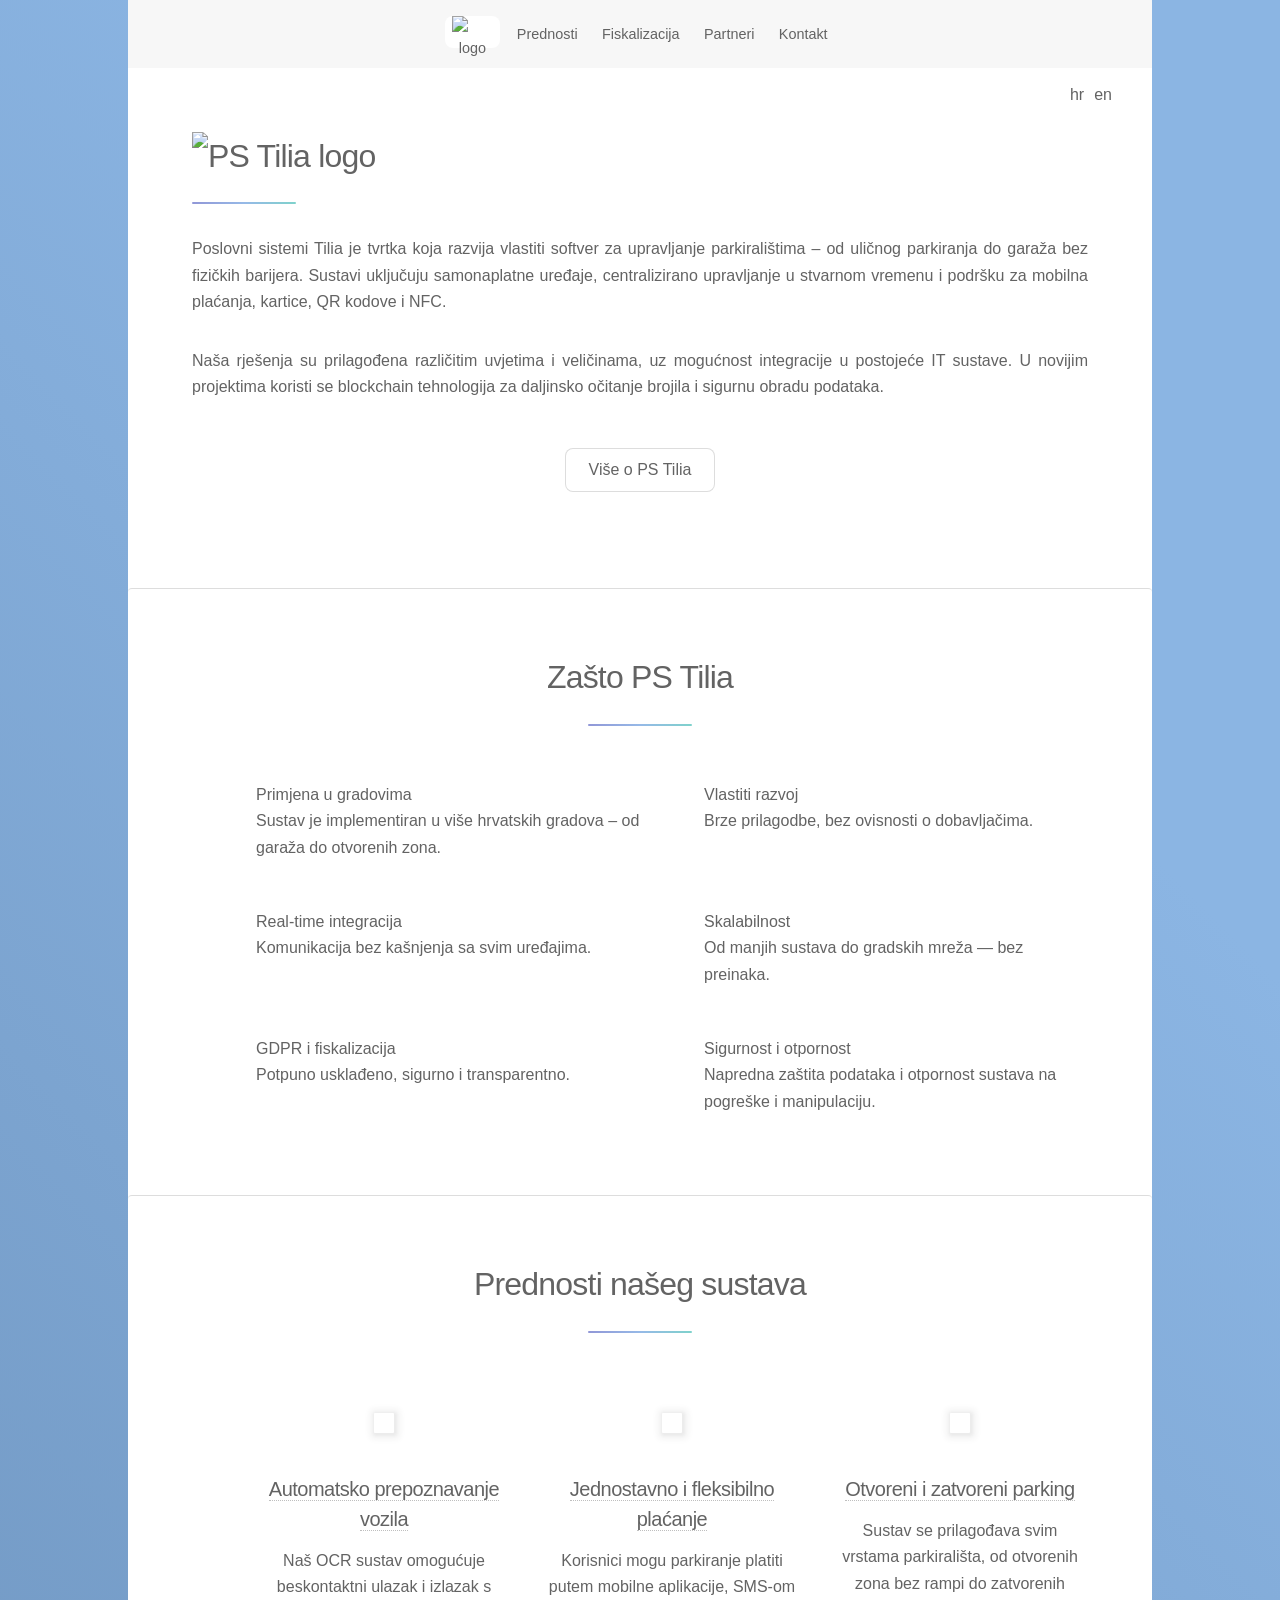
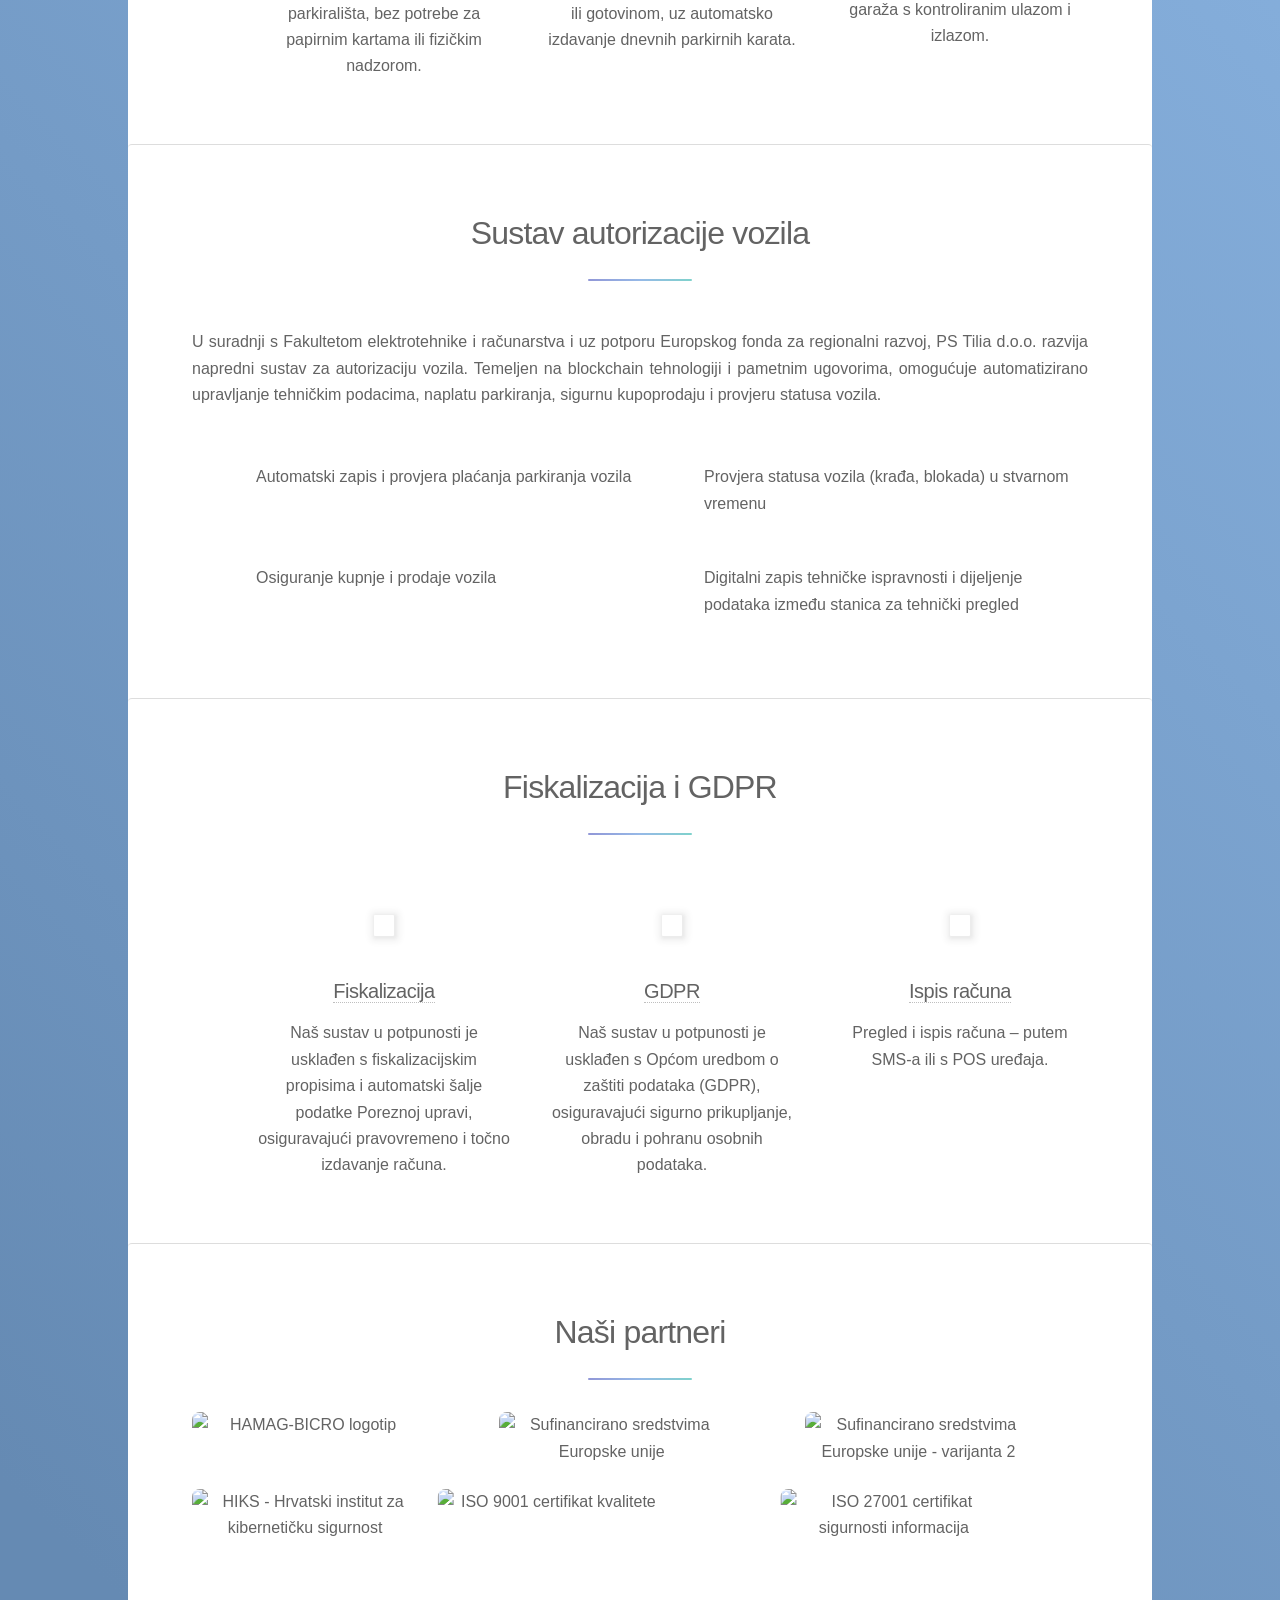
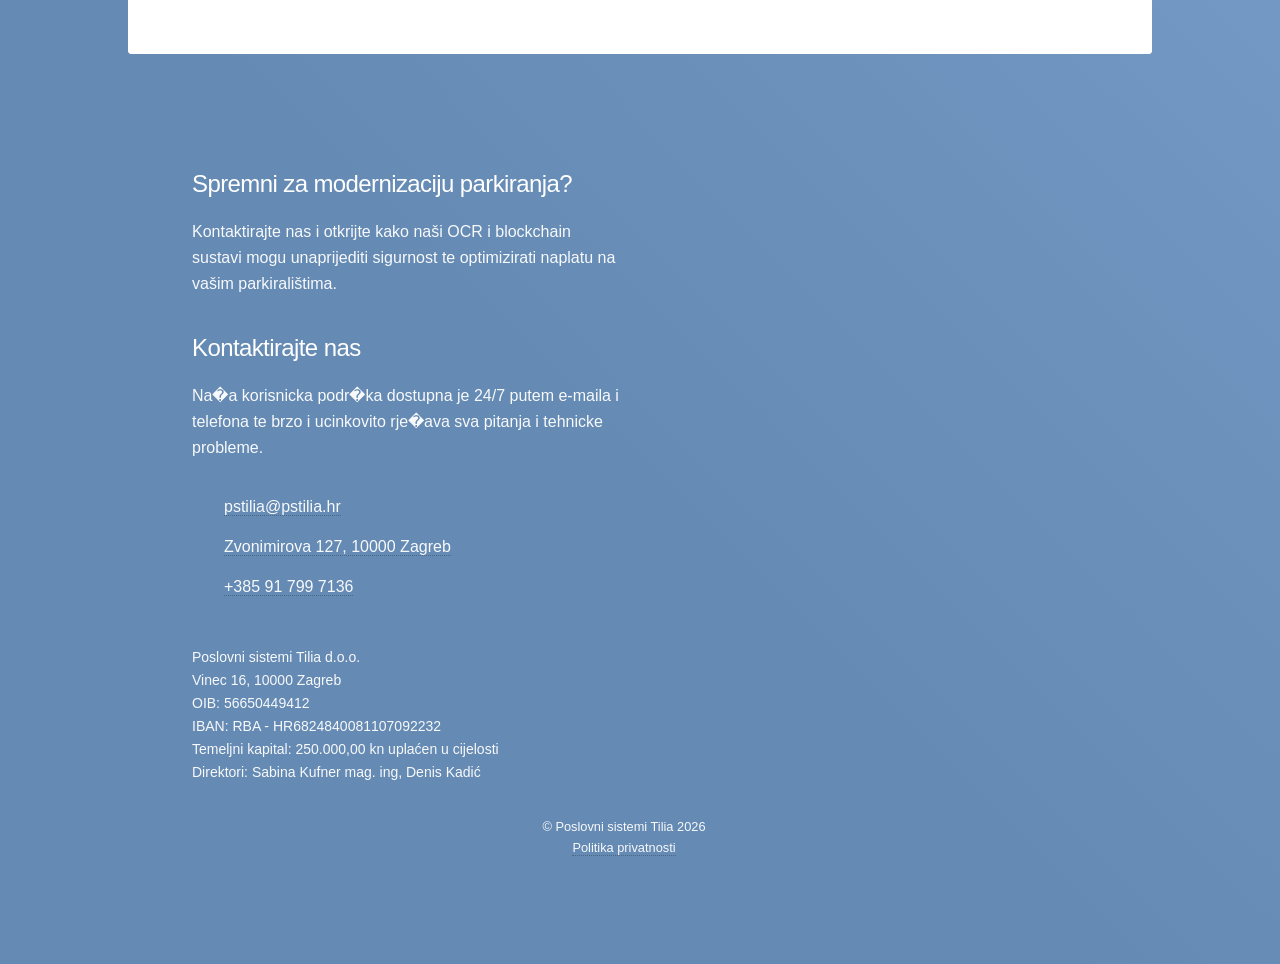
==== commit 9fa679fd: "fxes" ====
--- a/index.html
+++ b/index.html
@@ -237,9 +237,9 @@
                     </p>
                 </li>
                 <li>
-                    <a class="icon fa-solid fa-receipt solid major style4 grid-item" aria-label="Ispis SMS racuna" href="https://parking.ipt.hr/public/smsinvoice"></a>
-                    <h3><a data-i18n="SmsRacunTitle" href="https://parking.ipt.hr/public/smsinvoice">Ispis SMS racuna</a></h3>
-                    <p data-i18n="SmsRacunDescription">Brz pristup portalu za pregled i ispis SMS racuna.</p>
+                    <a class="icon fa-solid fa-receipt solid major style4 grid-item" aria-label="Ispis računa" href="ispis-racuna"></a>
+                    <h3><a data-i18n="IspisRacunaTitle" href="ispis-racuna">Ispis računa</a></h3>
+                    <p data-i18n="IspisRacunaDescription">Pregled i ispis računa – putem SMS-a ili s POS uređaja.</p>
                 </li>
             </ul>
         </section>
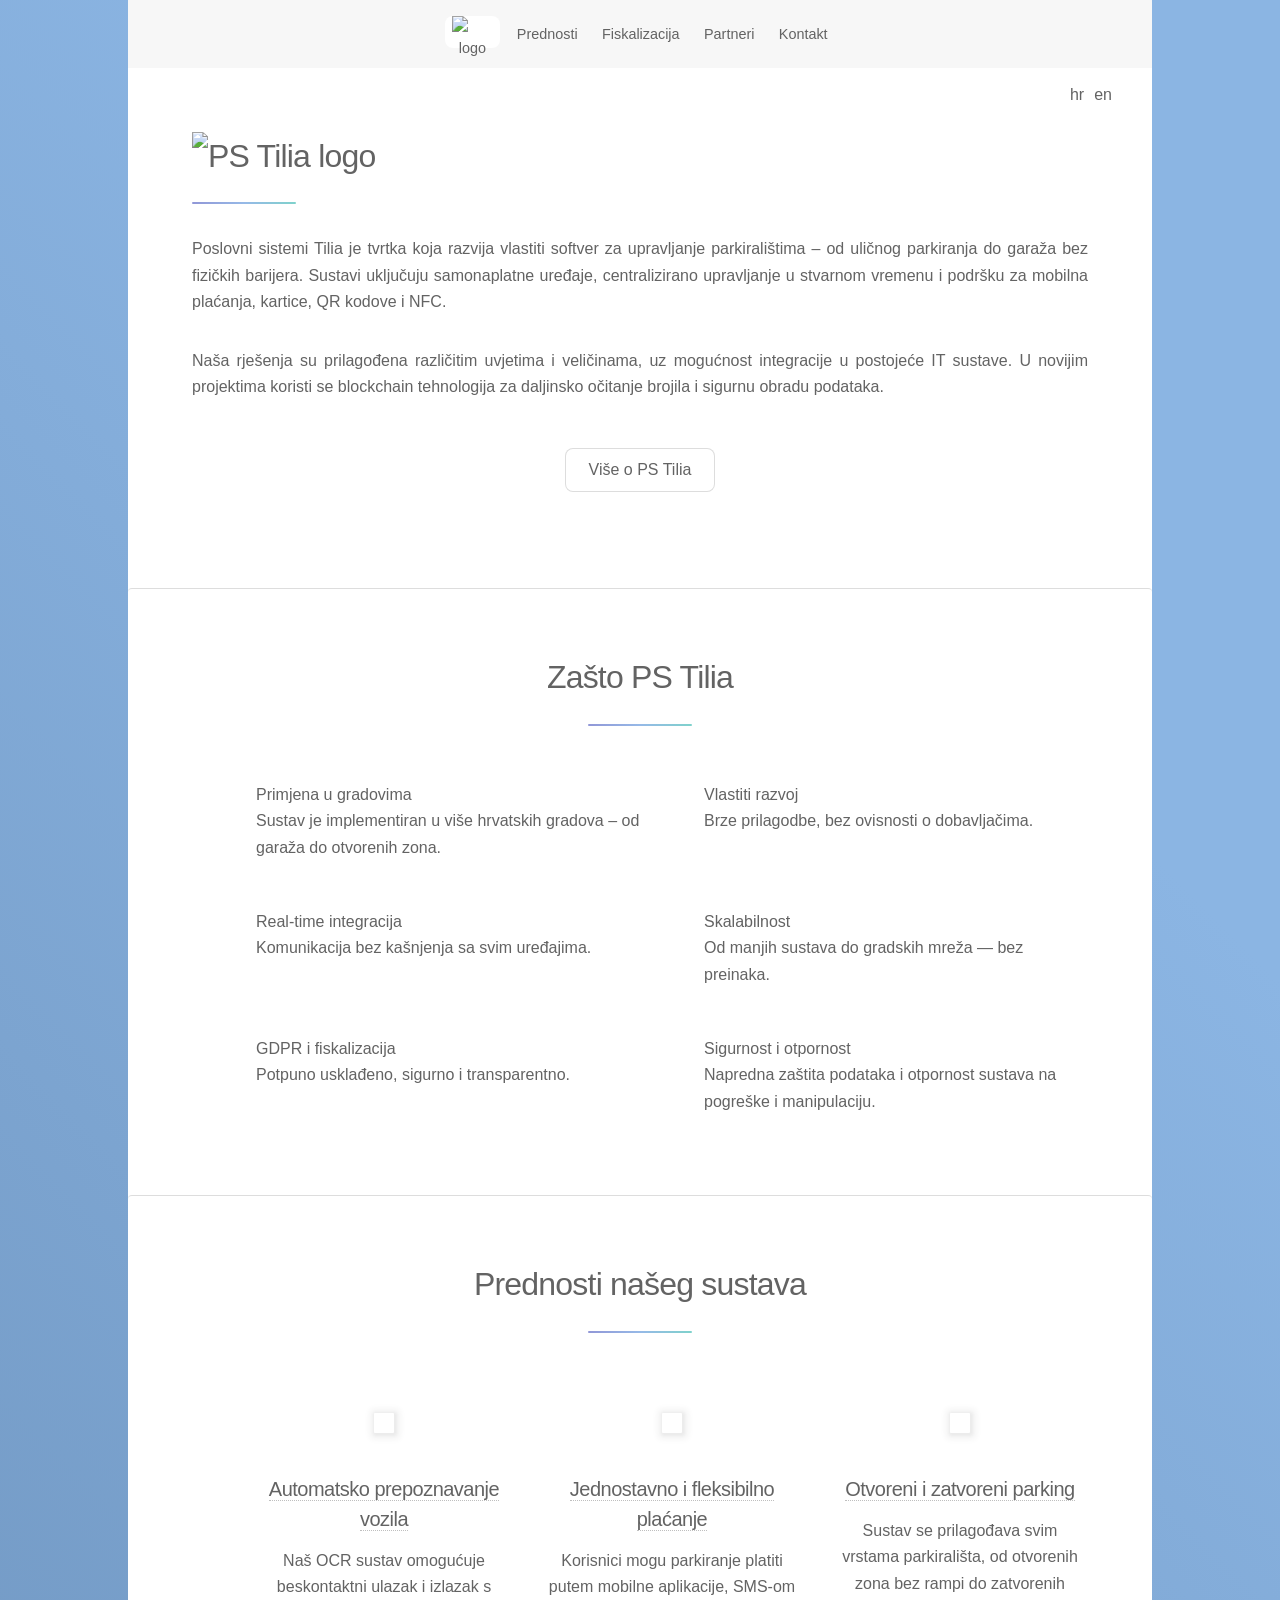
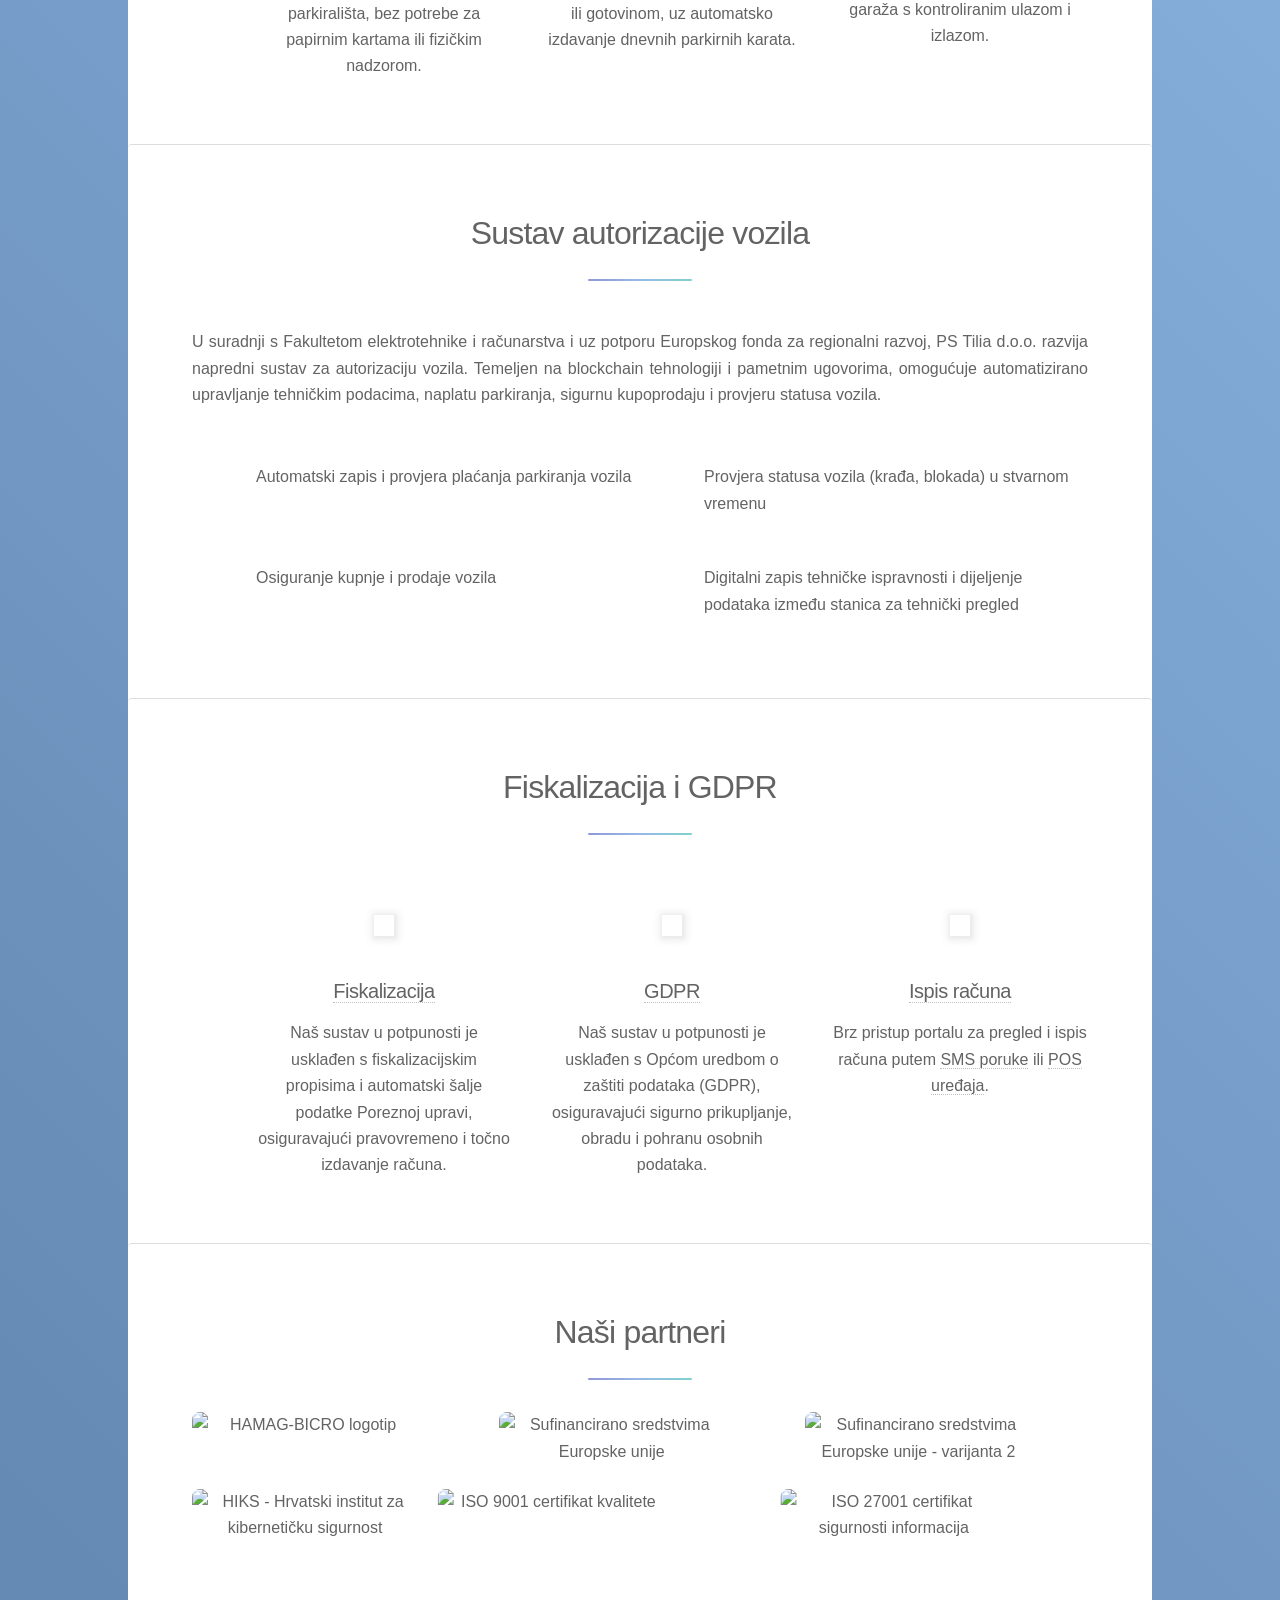
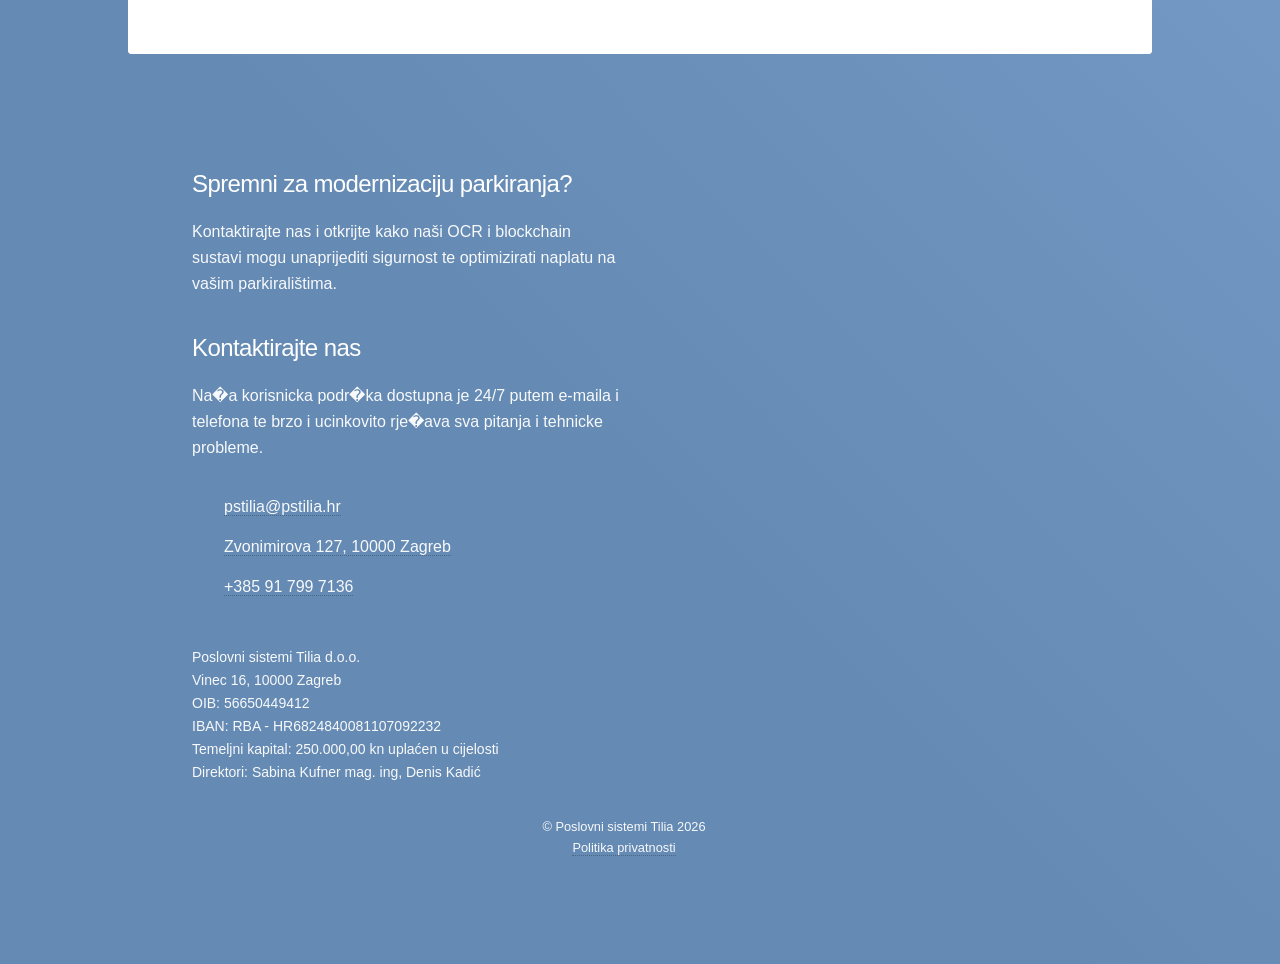
==== commit a9ebf55b: "nadodan POS uređaj i nova stranica POS vs SMS računi" ====
--- a/index.html
+++ b/index.html
@@ -239,7 +239,7 @@
                 <li>
                     <a class="icon fa-solid fa-receipt solid major style4 grid-item" aria-label="Ispis računa" href="ispis-racuna"></a>
                     <h3><a data-i18n="IspisRacunaTitle" href="ispis-racuna">Ispis računa</a></h3>
-                    <p data-i18n="IspisRacunaDescription">Pregled i ispis računa – putem SMS-a ili s POS uređaja.</p>
+                    <p class="invoice-desc"><span data-i18n="ispisDescPre">Brz pristup portalu za pregled i ispis računa putem </span><a href="https://parking.ipt.hr/public/smsinvoice" target="_blank" rel="noopener"><span data-i18n="ispisDescSms">SMS poruke</span></a><span data-i18n="ispisDescMid"> ili </span><a href="https://parking.ipt.hr/public/POSInvoice" target="_blank" rel="noopener"><span data-i18n="ispisDescPos">POS uređaja</span></a>.</p>
                 </li>
             </ul>
         </section>
